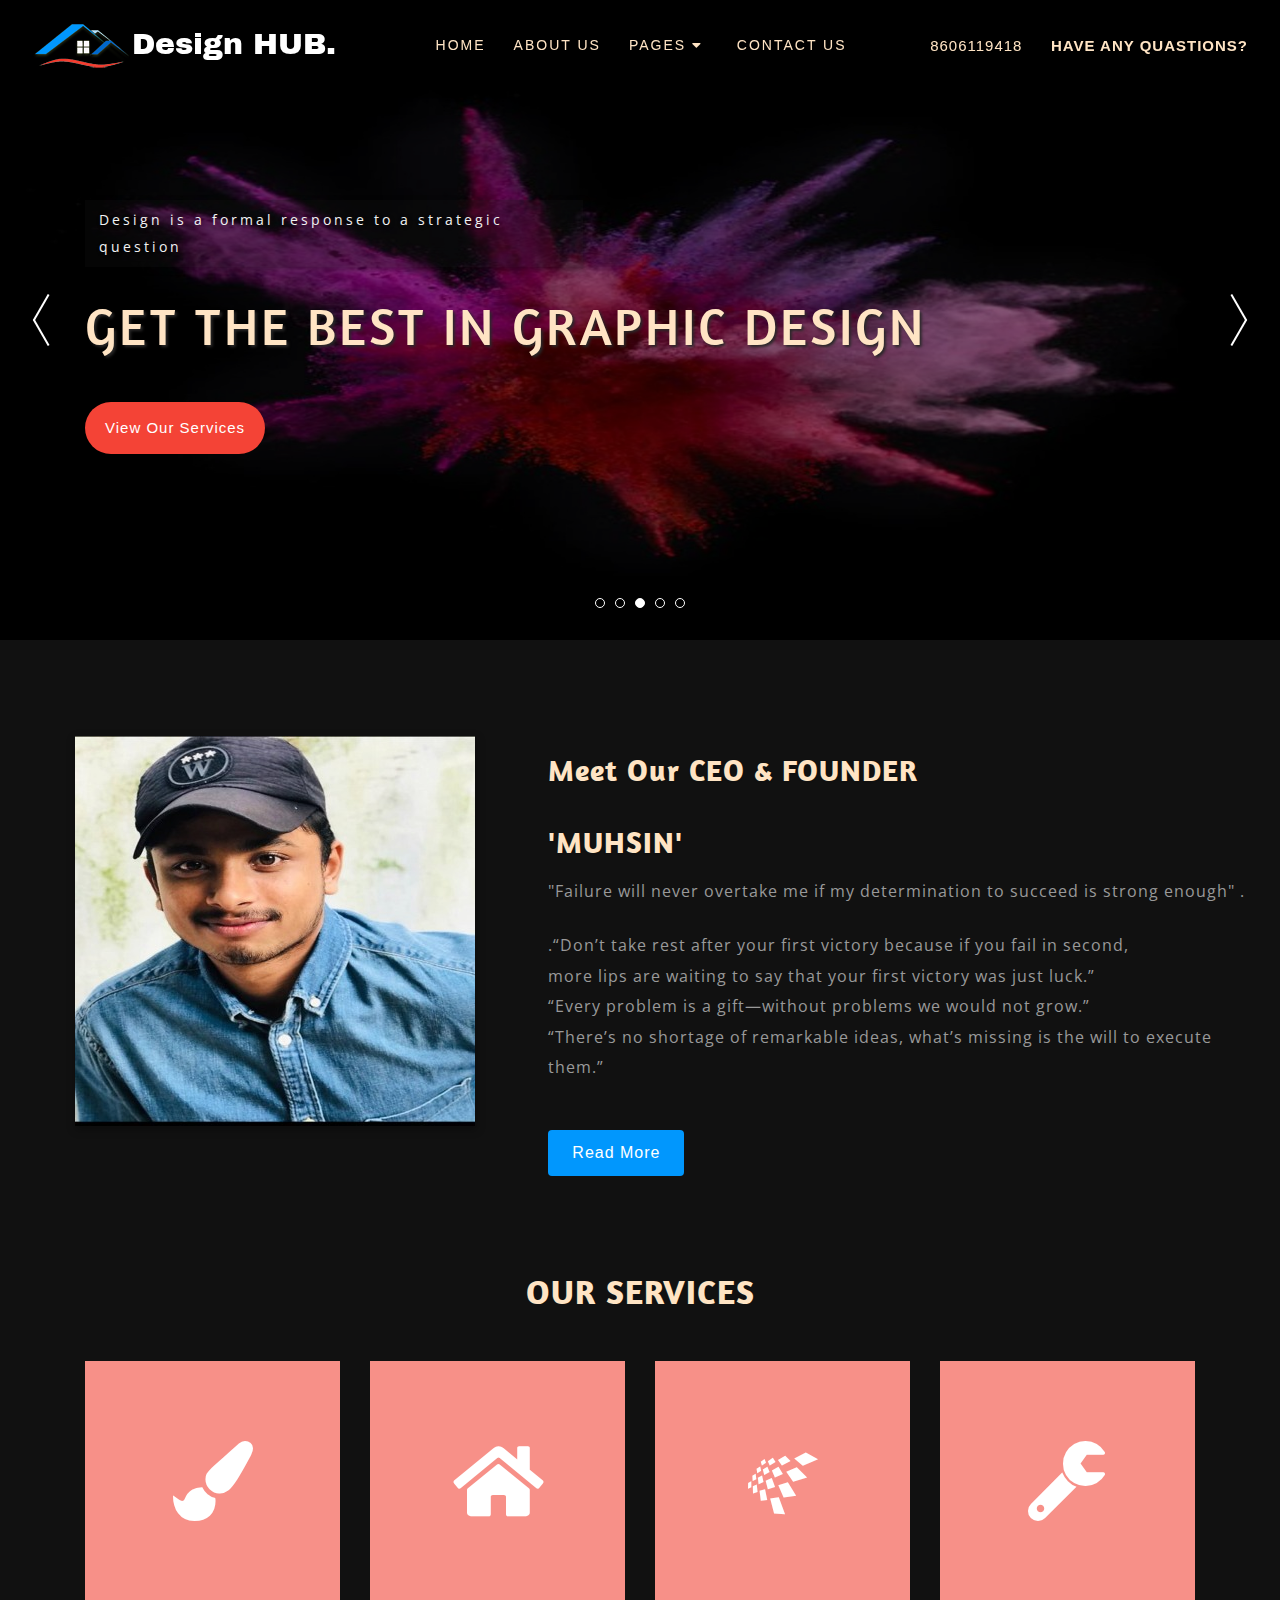
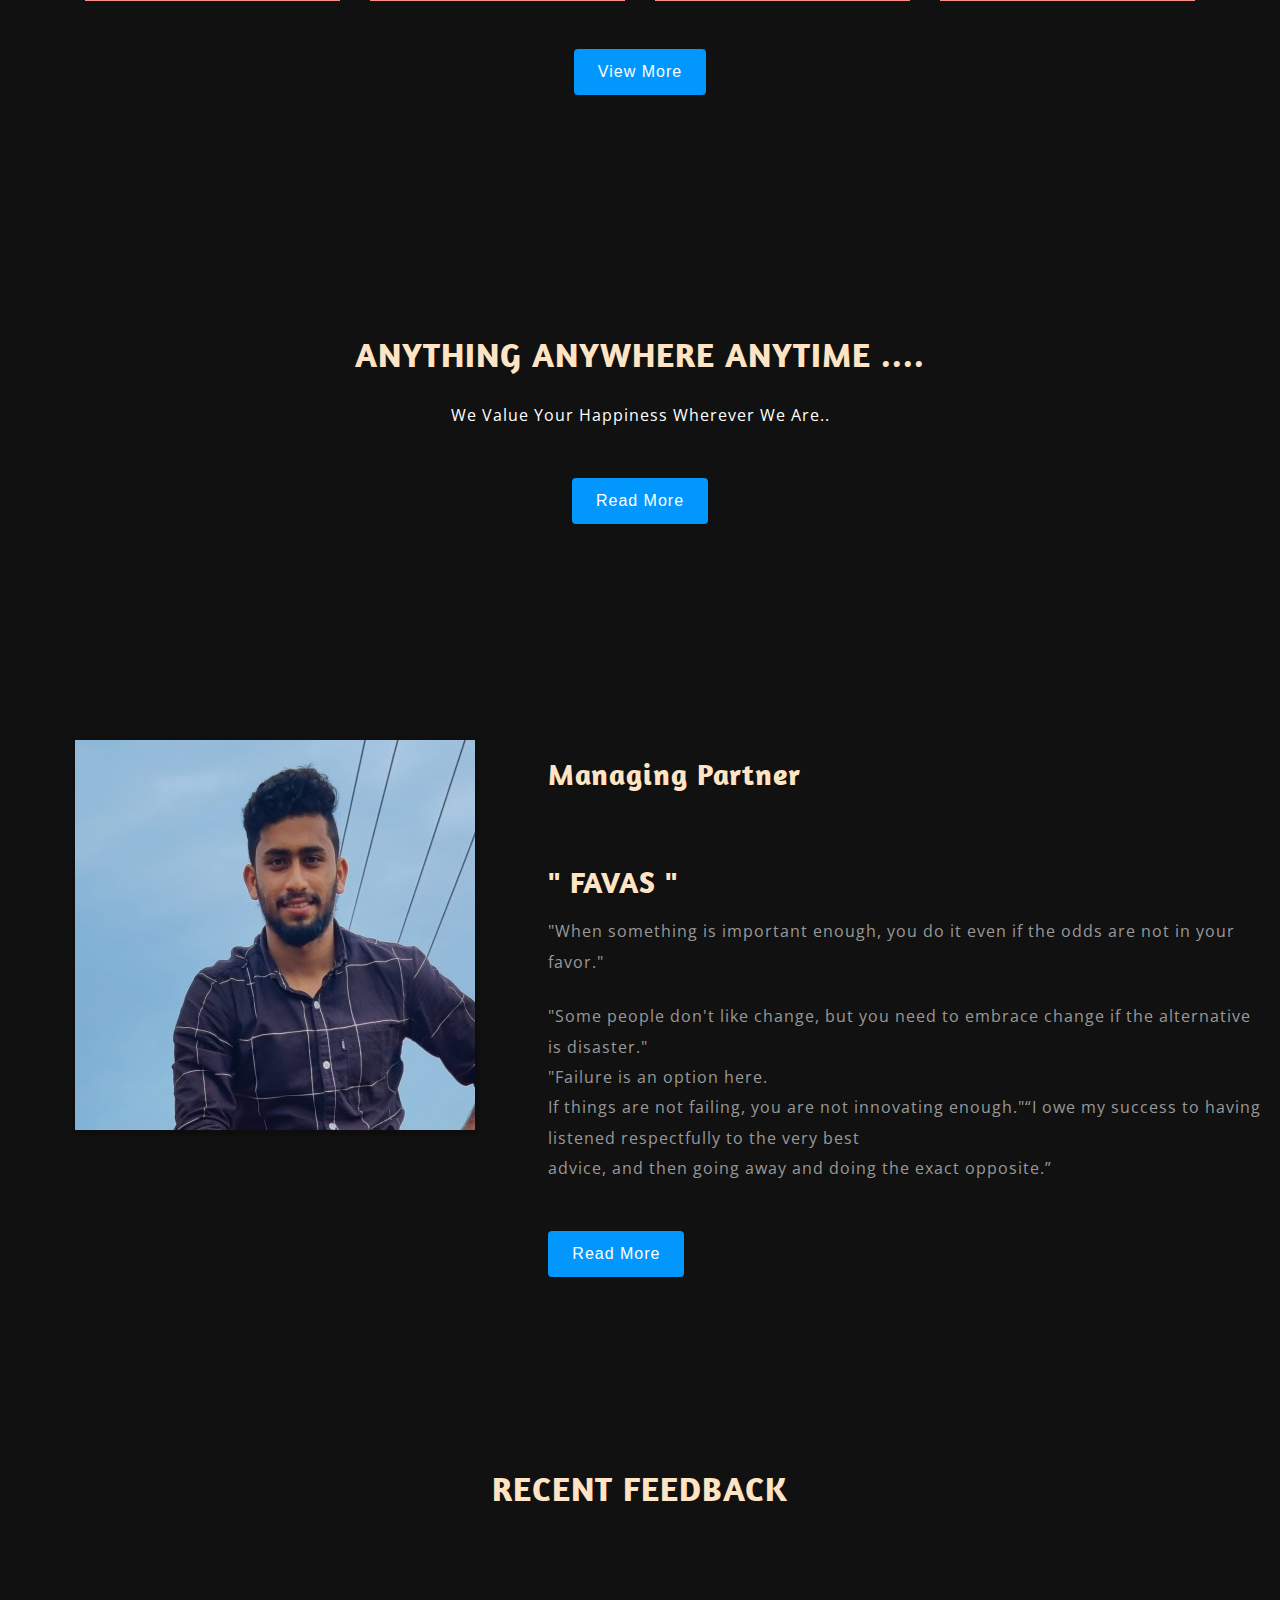
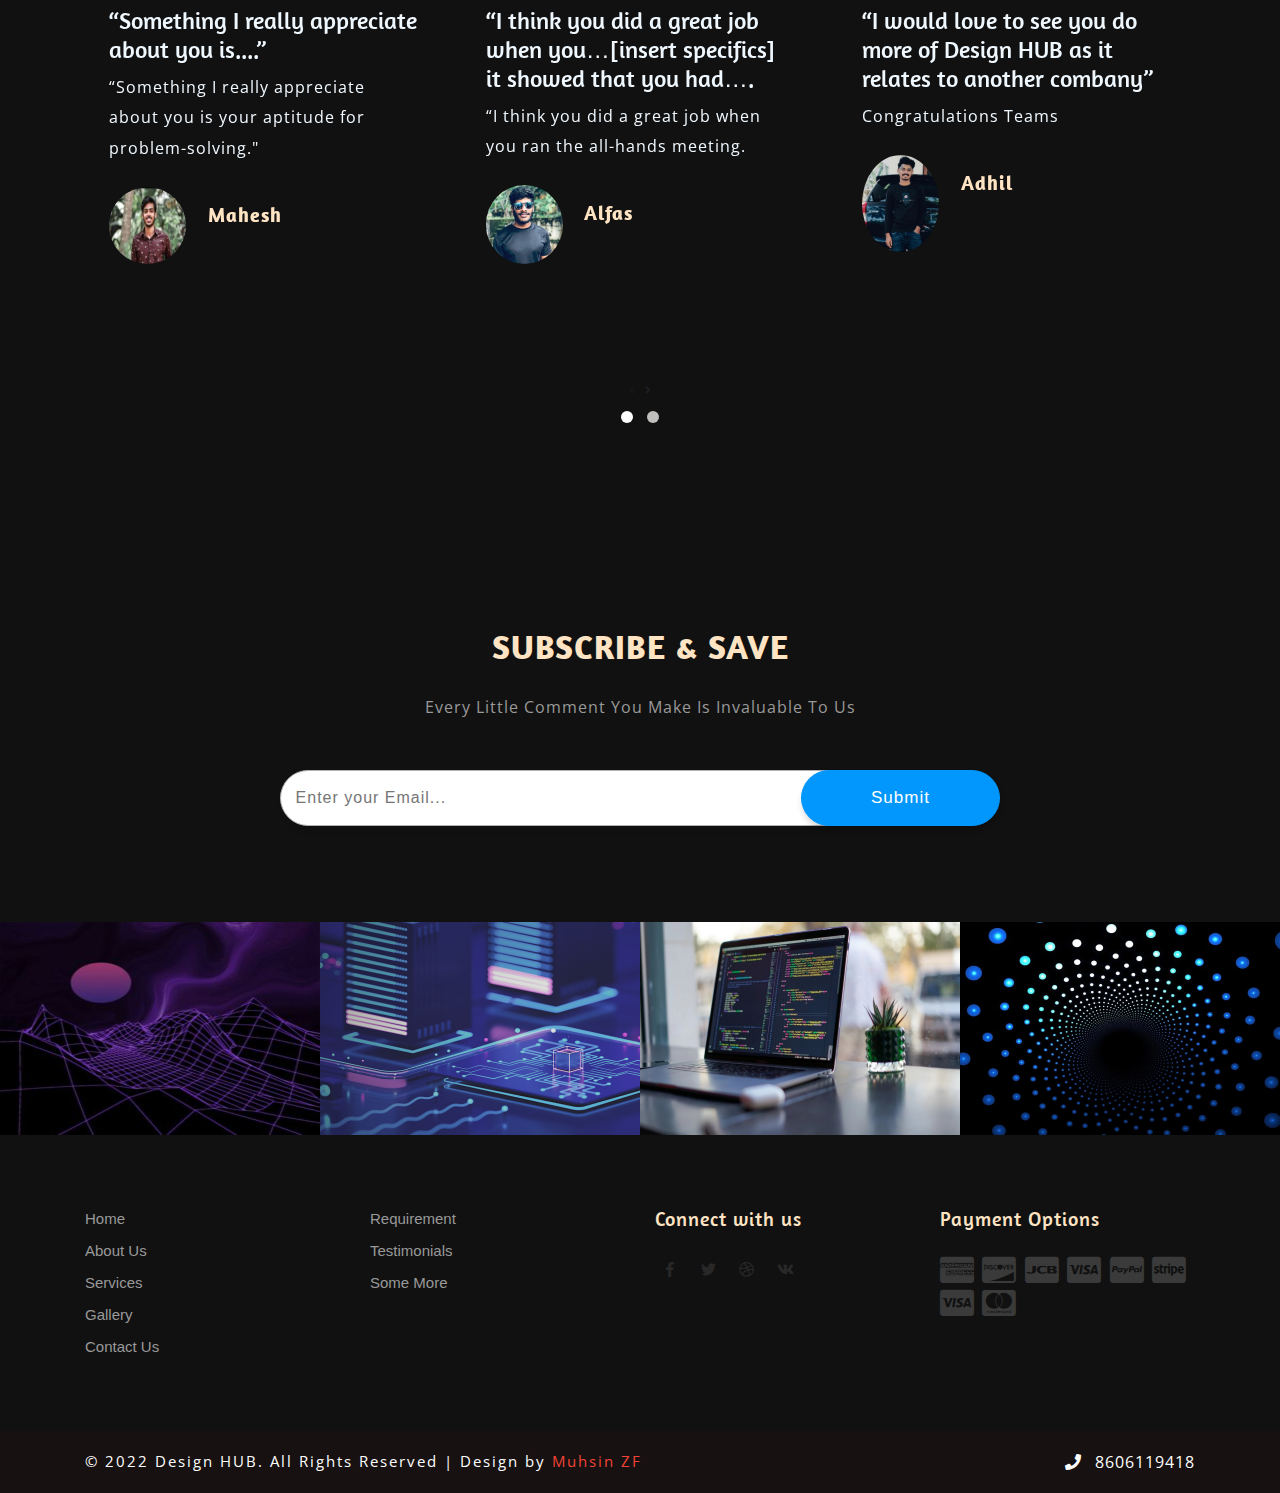
==== index.html @ d7b4a0d0 "final file" ====
<!--
Author: W3layouts
Author URL: http://w3layouts.com
License: Creative Commons Attribution 3.0 Unported
License URL: http://creativecommons.org/licenses/by/3.0/
-->

<!DOCTYPE html>
<html lang="zxx">

<head>
	<title>Design HUB..</title>
	<!-- Meta tag Keywords -->
	<meta name="viewport" content="width=device-width, initial-scale=1">
	<meta charset="UTF-8" />
	<meta name="keywords" content="Outdoor Responsive web template, Bootstrap Web Templates, Flat Web Templates, Android Compatible web template, Smartphone Compatible web template, free webdesigns for Nokia, Samsung, LG, SonyEricsson, Motorola web design" />
	<script>
		addEventListener("load", function () {
			setTimeout(hideURLbar, 0);
		}, false);

		function hideURLbar() {
			window.scrollTo(0, 1);
		}
	</script>
	<!--// Meta tag Keywords -->

	<!-- Custom-Files -->
	<link rel="stylesheet" href="css/bootstrap.css">
	<!-- Bootstrap-Core-CSS -->
	<link href="css/JiSlider.css" rel="stylesheet">
	<!-- //banner-slider -->
	<link rel="stylesheet" href="css/style.css" type="text/css" media="all" />
	<!-- Style-CSS -->
	<link rel="stylesheet" href="css/fontawesome-all.css">
	<!-- Font-Awesome-Icons-CSS -->
	<!-- //Custom-Files -->

	<!-- Web-Fonts -->
	<link href="//fonts.googleapis.com/css?family=Archivo+Black&amp;subset=latin-ext" rel="stylesheet">
	<link href="//fonts.googleapis.com/css?family=Amaranth:400,400i,700,700i" rel="stylesheet">
	<link href="//fonts.googleapis.com/css?family=Open+Sans:300,300i,400,400i,600,600i,700,700i,800,800i" rel="stylesheet">
	<!-- //Web-Fonts -->
	<script src="https://ajax.googleapis.com/ajax/libs/jquery/3.5.1/jquery.min.js"></script>

</head>

<body>
	<!-- header -->
	<header>
		<nav class="navbar navbar-expand-lg navbar-light bg-light fixed-top">
			<a class="navbar-brand" href="index.html">
				<img src="images/logo4.png" class="logo img-fluid" alt="" style="color: bisque;">Design HUB.
			</a>
			<button class="navbar-toggler" type="button" data-toggle="collapse" data-target=".navbar-toggle" aria-controls="navbarNavAltMarkup"
			    aria-expanded="false" aria-label="Toggle navigation">
				<span class="navbar-toggler-icon"></span>
			</button>
			<div class="collapse navbar-collapse navbar-toggle " id="navbarNavAltMarkup">
				<ul class="navbar-nav mx-xl-auto">
					<li>
						<a class="nav-link text-uppercase active" href="index.html" style="color: bisque;">Home</a>
					</li>
					<li>
						<a class="nav-link text-uppercase" href="about.html" style="color: bisque;">About Us</a>
					</li>
					<li class="nav-item dropdown">
						<a class="nav-link text-uppercase dropdown-toggle" data-toggle="dropdown" href="#" role="button" aria-haspopup="true"
						    aria-expanded="false" style="color: bisque;">Pages
							<i class="fas fa-caret-down"></i>
						</a>
						<div class="dropdown-menu second mt-2" style="display: none;">
							<a class="dropdown-item scroll" href="#services">Services</a>
							<!--a class="dropdown-item" href="faqs.html">Requirement</a-->

							<div class="dropdown-divider"></div>
							<!--a class="dropdown-item scroll" href="#feedback">Testimonials</a-->
							<a class="dropdown-item" href="gallery.html">Gallery</a>
							<!--a class="dropdown-item" href="single.html">Some More</a-->
						</div>
					</li>
					<li>
						<a class="nav-link text-uppercase" href="contact.html" style="color: bisque;">Contact Us</a>
					</li>
				</ul>
				<div class="top-info text-lg-right text-center mt-lg-0 mt-3">
					<ul class="list-unstyled">
						<li class=" mr-xl-4 mr-2 ml-xl-0 ml-lg-5" style="color: bisque;">8606119418</li>
						<li class="number-phone">
							<a class="request text-uppercase font-weight-bold " href="#" style="color: bisque;">Have any Quastions?</a>
						</li>
					</ul>
				</div>
			</div>
		</nav>
	</header>
	<!-- //header -->

	<!-- banner slider-->
	<div class="banner-silder">
		<div id="JiSlider" class="jislider">
			<ul>
				<li>
					<div class="w3layouts-banner-top">
						<div class="bs-slider-overlay">
							<div class="container">
								<!-- Slide Text Layer -->
								<div class="w3l-slide-text">
									<p class="aos-init aos-animate" data-aos="fade-down" >Make it simple, but significant.</p>
									<h3 data-animation="animated zoomInRight" style="color: bisque;">Enjoy the benefits of  Translator ENGLISH & ARABIC & MALAYALM</h3>
									<a href="services.html" target="_blank" class="button-style" data-animation="animated fadeInDown" data-aos="fade-down">View
										Our Services</a>
								</div>
							</div>
						</div>
					</div>
				</li>
				<li>
					<div class="w3layouts-banner-top w3layouts-banner-top1">
						<div class="bs-slider-overlay">
							<div class="container">
								<!-- Slide Text Layer -->
								<div class="w3l-slide-text">
									<p class="aos-init aos-animate" data-aos="fade-down">Design creates culture. Culture shapes values. Values Determine the Future</p>
									<h3 data-animation="animated zoomInRight" style="color: bisque;">Get the best in Architecture and Design</h3>
									<a href="services.html" target="_blank" class="button-style" data-animation="animated fadeInDown" data-aos="fade-down">View
										Our Services</a>
								</div>
							</div>
						</div>
					</div>
				</li>
				<li>
					<div class="w3layouts-banner-top w3layouts-banner-top2">
						<div class="bs-slider-overlay">
							<div class="container">
								<!-- Slide Text Layer -->
								<div class="w3l-slide-text">
									<p class="aos-init aos-animate" data-aos="fade-down">Design is a formal response to a strategic question</p>
									<h3 data-animation="animated zoomInRight" style="color:bisque ;">Get the best in Graphic Design</h3>
									<a href="services.html" target="_blank" class="button-style" data-animation="animated fadeInDown" data-aos="fade-down">View
										Our Services</a>
								</div>
							</div>
						</div>
					</div>
				</li>
				<li>
					<div class="w3layouts-banner-top w3layouts-banner-top3">
						<div class="bs-slider-overlay">
							<div class="container">
								<!-- Slide Text Layer -->
								<div class="w3l-slide-text">
									<p class="aos-init aos-animate" data-aos="fade-down">Accessible design is good design</p>
									<h3 data-animation="animated zoomInRight" style="color: bisque;">Enjoy the benefits of Programmig</h3>
									<a href="services.html" target="_blank" class="button-style" data-animation="animated fadeInDown" data-aos="fade-down">View
										Our Services</a>
								</div>
							</div>
						</div>
					</div>
				</li>
				<li>
					<div class="w3layouts-banner-top w3layouts-banner-top4">
						<div class="bs-slider-overlay">
							<div class="container">
								<!-- Slide Text Layer -->
								<div class="w3l-slide-text">
									<p class="aos-init aos-animate" data-aos="fade-down">Design can be art. Design can be aesthetics. Design is so simple, that's why it is so complicated</p>
									<h3 data-animation="animated zoomInRight" style="color: bisque;">Enjoy the benefits of FULL STACK DEVELOPER</h3>
									<a href="services.html" target="_blank" class="button-style" data-animation="animated fadeInDown" data-aos="fade-down">View
										Our Services</a>
								</div>
							</div>
						</div>
					</div>
				</li>
			</ul>
		</div>
	</div>
	<!-- //banner slider -->

	<!-- banner bottom -->
	<div class="middle-agile-2 py-5">
		<div class="py-xl-5 py-lg-3">
			<div class="d-flex t-in">
				<div class="col-lg-5 text-info-sec p-0">
					<img src="images/Muhsin.jpg" alt=" " class="img-fluid" />
				</div>
				<div class="col-lg-7 text-info-sec ">
					<h5 class="what-title  my-3" style="color: bisque;" >Meet Our CEO & FOUNDER   <Br></Br> 'MUHSIN'</h5>
					<p class="whats-text mb-4">"Failure will never overtake me if my determination to succeed is strong enough" .</p>
					<p class="whats-text">.“Don’t take rest after your first victory because if you fail in second, <br> more lips are waiting to say that your first victory was just luck.” <br> “Every problem is a gift—without problems we would not grow.” <br>“There’s no shortage of remarkable ideas, what’s missing is the will to execute them.” </p>
					<a href="about.html" class="btn button-style-wthree mt-sm-5 mt-4">Read More</a>
				</div>
			</div>
		</div>
	</div>
	<!-- //banner bottom -->

	<!-- services -->
	<div class="services text-center pb-5" id="services">
		<div class="container pb-xl-5 pb-lg-3">
			<h3 class="tittle text-center text-uppercase  font-weight-bold mb-sm-5 mb-4" style="color: bisque;" >Our Services</h3>
			<div class="row box2">
				<div class="col-md-3 col-6 s-1">
					<a href="services.html">
						<div class="view view-fifth">
							<i class="fas fa-paint-brush"></i>
							<div class="mask">
								<h4 style="color: bisque;">Comfort Design</h4>
							</div>
						</div>
					</a>
				</div>
				<div class="col-md-3 col-6 s-1">
					<a href="services.html">
						<div class="view view-fifth">
							<i class="fas fa-home"></i>
							<div class="mask">
								<h4 style="color: bisque;">Trend Design</h4>
							</div>
						</div>
					</a>
				</div>
				<div class="col-md-3 col-6 s-1 mt-md-0 mt-4">
					<a href="services.html">
						<div class="view view-fifth">
							<i class="fab fa-schlix"></i>
							<div class="mask">
								<h4 style="color: bisque;">Latest Styles</h4>
							</div>
						</div>
					</a>
				</div>
				<div class="col-md-3 col-6 s-1 mt-md-0 mt-4">
					<a href="services.html">
						<div class="view view-fifth">
							<i class="fas fa-wrench"></i>
							<div class="mask">
								<h4 style="color:bisque ;">Unique Models</h4>
							</div>
						</div>
					</a>
				</div>
			</div>
			<a href="services.html" class="btn button-style-wthree mt-sm-5 mt-4 mb-4">View More</a>
		</div>
	</div>
	<!-- //services -->

	<!-- middle section -->
	<div class="middle-w3l text-center py-5">
		<div class="container py-xl-5 py-lg-3">
			<h3 class="tittle text-center text-uppercase font-weight-bold mb-sm-4 mb-3 mt-4" style="color: bisque;">
				Anything  Anywhere Anytime ....</h3>
			<p class="text-white mx-auto">We Value Your Happiness Wherever We Are..</p>
			<a href="about.html" class="btn button-style-wthree mt-sm-5 mt-4 mb-4">Read More</a>
		</div>
	</div>
	<!-- //middle section -->

	<!-- middle section two -->
	<div class="middle-agile-2 py-5">
		<div class="py-xl-5 py-lg-3">
			<div class="d-flex t-in">
				<div class="col-lg-5 text-info-sec p-0">
					<img src="images/favas.jpg" alt=" " class="img-fluid" />
				</div>
				<div class="col-lg-7 text-info-sec ">
					<h5 class="what-title my-3" style="color: bisque;">Managing Partner <Br> </Br> <br>" FAVAS "</h5>
					<p class="whats-text mb-4">"When something is important enough, you do it even if the odds are not in your favor."</p>
					<p class="whats-text">"Some people don't like change, but you need to embrace change if the alternative is disaster."<br>
						"Failure is an option here. <br> If things are not failing, you are not innovating enough."“I owe my success to having listened respectfully to the very best <br> advice, and then going away and doing the exact opposite.”
					</p>
					<a href="about.html" class="btn button-style-wthree mt-sm-5 mt-4">Read More</a>
				</div>
			</div>
		</div>
	</div>
	<!-- //middle section two -->

	<!-- feedback -->
	<section class="news py-5" >
		<div class="container py-xl-5 py-lg-3">
			<h3 class="tittle text-center text-uppercase  font-weight-bold mb-sm-5 mb-4" style="color: bisque;">Recent FeedBack</h3>
			<div class="owl-carousel owl-theme" >
				<div class="item">
					<div class="feedback-info  py-5 px-4" >
						<h4 class="mb-2" style="color: aliceblue;">“Something I really appreciate about you is....”
						</h4>
						<p style="color: aliceblue;">“Something I really appreciate about you is your aptitude for problem-solving."</p>
						<div class="feedback-grids mt-4">
							<div class="feedback-img">
								<img src="images/mahesh.jpg" class="img-fluid rounded-circle" alt="" />
							</div>
							<div class="feedback-img-info">
								<h5 style="color: bisque;">Mahesh</h5>
							</div>
							<div class="clearfix"> </div>
						</div>
					</div>
				</div>
				<div class="item">
					<div class="feedback-info  py-5 px-4">
						<h4 class="mb-2" style="color: aliceblue;">“I think you did a great job when you…[insert specifics] it showed that you had….
						</h4>
						<p style="color: aliceblue;"> “I think you did a great job when you ran the all-hands meeting.</p>
						<div class="feedback-grids mt-4">
							<div class="feedback-img">
								<img src="images/alfas.jpeg" class="img-fluid rounded-circle" alt="" />
							</div>
							<div class="feedback-img-info">
								<h5 style="color: bisque;">Alfas</h5>
							</div>
							<div class="clearfix"> </div>
						</div>
					</div>
				</div>
				<div class="item">
					<div class="feedback-info py-5 px-4">
						<h4 class="mb-2" style="color: aliceblue;">“I would love to see you do more of Design HUB as it relates to another combany”
						</h4>
						<p style="color: aliceblue;">Congratulations Teams</p>
						<div class="feedback-grids mt-4">
							<div class="feedback-img">
								<img src="images/adhil.jpeg" class="img-fluid rounded-circle" alt="" />
							</div>
							<div class="feedback-img-info">
								<h5 style="color: bisque;">Adhil</h5>
							</div>
							<div class="clearfix"> </div>
						</div>
					</div>
				</div>
				<div class="item">
					<div class="feedback-info  py-5 px-4">
						<h4 class="mb-2" style="color: aliceblue;"> “I really think you have a superpower around Design HUB”
						</h4>
						<p style="color: aliceblue;">“I really think you have a superpower around making new hires feel welcome."</p>
						<div class="feedback-grids mt-4">
							<div class="feedback-img">
								<img src="images/vajid.jpg" class="img-fluid rounded-circle" alt="" />
							</div>
							<div class="feedback-img-info">
								<h5 style="color: bisque;">Vajid</h5>
							</div>
							<div class="clearfix"> </div>
						</div>
					</div>
				</div>
				<div class="item">
					<div class="feedback-info  py-5 px-4">
						<h4 class="mb-2" style="color: aliceblue;"> “I can see you’re having a positive impact in…”
						</h4>
						<p style="color: aliceblue;"> “I can see you’re having a positive impact in your new office,<br> people seem really happy to have you on their team.”</p>
						<div class="feedback-grids mt-4">
							<div class="feedback-img">
								<img src="images/anasb.jpeg" class="img-fluid rounded-circle" alt="" />
							</div>
							<div class="feedback-img-info">
								<h5 style="color: bisque;">Ansab</h5>
							</div>
							<div class="clearfix"> </div>
						</div>
					</div>
				</div>
				
			</div>
		</div>
	</section>
	<!-- //feedback -->

	<!-- subscribe -->
	<div class="subscribe-info-w3l text-center py-5">
		<div class="container py-xl-5 py-lg-3">
			<h3 class="tittle text-center text-uppercase  font-weight-bold mb-sm-4 mb-3" style="color: bisque;">
				Subscribe & Save</h3>
			<p class="mb-md-5 mb-3"> Every Little Comment You Make Is Invaluable To Us</p>
			<form id="submit-form" action="">
				<input type="email" name="email" placeholder="Enter your Email..." required="">
				<input type="submit" value="Submit">
			</form>
		</div>
	</div>
	<!-- //subscribe -->

	<!-- flicker -->
	<div class="flicker">
		<ul id="flexiselDemo1">
			<li>
				<div class="flicker_grid-agile">
					<img src="images/A1.jpg" alt=" " class="img-fluid" />
				</div>
			</li>
			<li>
				<div class="flicker_grid-agile">
					<img src="images/A2.jpg" alt=" " class="img-fluid" />
				</div>
			</li>
			<li>
				<div class="flicker_grid-agile">
					<img src="images/A3.jpg" alt=" " class="img-fluid" />
				</div>
			</li>
			<li>
				<div class="flicker_grid-agile">
					<img src="images/A4.jpg" alt=" " class="img-fluid" />
				</div>
			</li>
			<li>
				<div class="flicker_grid-agile">
					<img src="images/A5.jpg" alt=" " class="img-fluid" />
				</div>
			</li>
			<li>
				<div class="flicker_grid-agile">
					<img src="images/A6.jpg" alt=" " class="img-fluid" />
				</div>
			</li>
			<li>
				<div class="flicker_grid-agile">
					<img src="images/A7 (1).jpg" alt=" " class="img-fluid" />
				</div>
			</li>
			<li>
				<div class="flicker_grid-agile">
					<img src="images/A8 (1).jpg" alt=" " class="img-fluid" />
				</div>
			</li>
		</ul>
	</div>
	<!-- //flicker -->

	<!-- footer -->
	<footer>
		<div class="w3ls-footer-grids py-sm-4 py-3">
			<div class="container py-xl-5 py-sm-3">
				<div class="row">
					<div class="col-lg-3 col-sm-6 w3l-footer">
						<ul class="list-unstyled">
							<li>
								<a href="index.html">Home</a>
							</li>
							<li class="mt-2">
								<a href="about.html" class="">About Us</a>
							</li>
							<li class="mt-2">
								<a href="#services" class="scroll">Services</a>
							</li>
							<li class="mt-2">
								<a href="gallery.html" class="">Gallery</a>
							</li>
							<li class="mt-2">
								<a href="contact.html" class="">Contact Us</a>
							</li>
						</ul>
					</div>
					<div class="col-lg-3 col-sm-6 w3l-footer mt-sm-0 mt-2">
						<ul class="list-unstyled">
							<li>
								<a href="faqs.html">Requirement</a>
							</li>
							<li class="mt-2">
								<a href="#feedback" class="scroll">Testimonials</a>
							</li>
							<li class="mt-2">
								<a href="single.html" class="">Some More</a>
							</li>
						</ul>
					</div>
					<div class="col-lg-3 col-sm-6 w3l-footer footer-social-agile mt-lg-0 mt-4">
						<h1 class="footer-head-w3ls mb-4" style="color: bisque;">Connect with us</h1>
						<ul class="list-unstyled">
							<li>
								<a href="#">
									<i class="fab fa-facebook-f"></i>
								</a>
							</li>
							<li class="mx-1">
								<a href="#">
									<i class="fab fa-twitter"></i>
								</a>
							</li>
							<li>
								<a href="#">
									<i class="fab fa-dribbble"></i>
								</a>
							</li>
							<li class="ml-1">
								<a href="#">
									<i class="fab fa-vk"></i>
								</a>
							</li>
						</ul>
					</div>
					<div class="col-lg-3 col-sm-6 w3l-footer payment-w3lsmk  mt-lg-0 mt-4">
						<h2 class="footer-head-w3ls mb-4" style="color: bisque;">Payment Options</h2>
						<ul class="list-unstyled" style="color: bisque;">
							<li>
								<a href="#">
									<i class="fab fa-cc-amex"></i>
								</a>
							</li>
							<li class="mx-1">
								<a href="#">
									<i class="fab fa-cc-discover"></i>
								</a>
							</li>
							<li>
								<a href="#">
									<i class="fab fa-cc-jcb"></i>
								</a>
							</li>
							<li class="mx-1">
								<a href="#">
									<i class="fab fa-cc-visa"></i>
								</a>
							</li>
							<li class="">
								<a href="#">
									<i class="fab fa-cc-paypal"></i>
								</a>
							</li>
							<li class="mx-1">
								<a href="#">
									<i class="fab fa-cc-stripe"></i>
								</a>
							</li>
							<li class="">
								<a href="#">
									<i class="fab fa-cc-visa"></i>
								</a>
							</li>
							<li class="ml-1">
								<a href="#">
									<i class="fab fa-cc-mastercard"></i>
								</a>
							</li>
						</ul>
					</div>
				</div>
			</div>
		</div>
	</footer>
	<!-- //footer -->

	<!-- copyright -->
	<div class="copy-right-w3ls py-3">
		<div class="container">
			<div class="row">
				<div class="col-lg-8 w3ls-left-copy text-lg-left text-center">
					<p class="copy-right-grids text-white">© 2022 Design HUB. All Rights Reserved | Design by
						<a href="https://w3layouts.com/" target="_blank">Muhsin ZF</a>
					</p>
				</div>
				<div class="col-lg-4 w3ls-left-copy text-lg-right text-center">
					<p class="text-white">
						<i class="fas fa-phone mr-2"></i> 8606119418</p>
				</div>
			</div>
		</div>
	</div>
	<!-- //copyright -->


	<!-- Js files -->
	<!-- JavaScript -->
	<script src="js/jquery-2.2.3.min.js"></script>
	<!-- Default-JavaScript-File -->
	<script src="js/bootstrap.js"></script>
	<!-- Necessary-JavaScript-File-For-Bootstrap -->

	<!-- navigation -->
	<!-- dropdown smooth -->
	<script>
		$(document).ready(function () {
			$(".dropdown").hover(
				function () {
					$('.dropdown-menu', this).stop(true, true).slideDown("fast");
					$(this).toggleClass('open');
				},
				function () {
					$('.dropdown-menu', this).stop(true, true).slideUp("fast");
					$(this).toggleClass('open');
				}
			);
		});
	</script>
	<!-- //dropdown smooth -->
	<!-- fixed nav -->
	<script>
		$(window).scroll(function () {
			if ($(document).scrollTop() > 50) {
				$('nav').addClass('shrink');
			} else {
				$('nav').removeClass('shrink');
			}
		});
	</script>
	<!-- //fixed nav -->
	<!-- //navigation -->

	<!--banner-slider-->
	<script src="js/JiSlider.js"></script>
	<script>
		$(window).load(function () {
			$('#JiSlider').JiSlider({
				color: '#fff',
				start: 3,
				reverse: true
			}).addClass('ff')
		})
	</script>
	<!-- //banner-slider -->

	<!-- carousel(for feedback) -->
	<script src="js/owl.carousel.js"></script>
	<script>
		$(document).ready(function () {
			$('.owl-carousel').owlCarousel({
				loop: true,
				margin: 10,
				responsiveClass: true,
				responsive: {
					0: {
						items: 1,
						nav: true
					},
					600: {
						items: 2,
						nav: false
					},
					1000: {
						items: 3,
						nav: true,
						loop: false,
						margin: 20
					}
				}
			})
		})
	</script>
	<link rel="stylesheet" href="css/owl.theme.css" type="text/css" media="all">
	<link rel="stylesheet" href="css/owl.carousel.css" type="text/css" media="screen" property="" />
	<!-- //carousel(for feedback) -->

	<!-- flexisel(for filter) -->
	<script src="js/jquery.flexisel.js"></script>
	<script>
		$(window).load(function () {
			$("#flexiselDemo1").flexisel({
				visibleItems: 4,
				animationSpeed: 1000,
				autoPlay: true,
				autoPlaySpeed: 3000,
				pauseOnHover: true,
				enableResponsiveBreakpoints: true,
				responsiveBreakpoints: {
					portrait: {
						changePoint: 480,
						visibleItems: 1
					},
					landscape: {
						changePoint: 640,
						visibleItems: 2
					},
					tablet: {
						changePoint: 768,
						visibleItems: 3
					}
				}
			});

		});
	</script>
	<!-- //flexisel(for filter) -->

	<!-- smooth scrolling -->
	<script src="js/SmoothScroll.min.js"></script>
	<!-- move-top -->
	<script src="js/move-top.js"></script>
	<!-- easing -->
	<script src="js/easing.js"></script>
	<!--  necessary snippets for few javascript files -->
	<script src="js/outdoor.js"></script>

	<script src="js/bootstrap.js"></script>
	<!-- Necessary-JavaScript-File-For-Bootstrap -->

	<!-- //Js files -->

	<script>
        $("#submit-form").submit((e)=>{
            e.preventDefault()
            $.ajax({
                url:"https://script.google.com/macros/s/AKfycbwr2PLA9M0v9mlD0_aw3g4CUGApqoZ3cKPhHBEsU_2LMZ6e1OVNlFSZXXaw0Wu4SW_CVQ/exec",
                data:$("#submit-form").serialize(),
                method:"post",
                success:function (response){
                    alert("Form submitted successfully")
                    window.location.reload()
                    //window.location.href="https://google.com"
                },
                error:function (err){
                    alert("Something Error")
    
                }
            })
        })
    </script>
</body>

</html>
---- css/JiSlider.css ----
/****** JiSlider css ******/
.jislider ul {
	height: 100%;
	margin: 0;
	padding: 0;
	position: relative;
	list-style-type: none;
}

.jislider ul li {
	position: relative;
	height: 100%;
	float: left;
	width: 100%;
	overflow: hidden;
}

.jislider__img {
	position: absolute;
	top: 0;
	left: 0;
	background-size: cover;
	background-position: center;
	width: 100%;
	height: 100%;
	z-index: -1;
}

.jislider__left-arrow {
	position: absolute;
	left: 30px;
	top: 0;
	bottom: 0;
	margin: auto;
	width: 30px;
	height: 60px;
	cursor: pointer;
}

.jislider__left-arrow__top {
	content: '';
	position: absolute;
	top: 0;
	left: 0;
	width: 2px;
	height: 30px;
	background-color: inherit;
	-webkit-transform: rotate(30deg) translateX(10px) translateY(-3px);
	-ms-transform: rotate(30deg) translateX(10px) translateY(-3px);
	transform: rotate(30deg) translateX(10px) translateY(-3px);
}

.jislider__left-arrow__bottom {
	content: '';
	position: absolute;
	bottom: 0;
	left: 0;
	width: 2px;
	height: 30px;
	background-color: inherit;
	-webkit-transform: rotate(-30deg) translateX(10px) translateY(3px);
	-ms-transform: rotate(-30deg) translateX(10px) translateY(3px);
	transform: rotate(-30deg) translateX(10px) translateY(3px);
}

.jislider__right-arrow {
	position: absolute;
	right: 30px;
	top: 0;
	bottom: 0;
	margin: auto;
	width: 30px;
	height: 60px;
	cursor: pointer;
}

.jislider__right-arrow__top {
	content: '';
	position: absolute;
	top: 0;
	right: 0;
	width: 2px;
	height: 30px;
	background-color: inherit;
	-webkit-transform: rotate(-30deg) translateX(-10px) translateY(-3px);
	-ms-transform: rotate(-30deg) translateX(-10px) translateY(-3px);
	transform: rotate(-30deg) translateX(-10px) translateY(-3px);
}

.jislider__right-arrow__bottom {
	content: '';
	position: absolute;
	bottom: 0;
	right: 0;
	width: 2px;
	height: 30px;
	background-color: inherit;
	-webkit-transform: rotate(30deg) translateX(-10px) translateY(3px);
	-ms-transform: rotate(30deg) translateX(-10px) translateY(3px);
	transform: rotate(30deg) translateX(-10px) translateY(3px);
}

.jislider__controller {
	position: absolute;
	max-width: 80%;
	left: 0;
	right: 0;
	bottom: 20px;
	margin: auto;
	text-align: center;
}

.jislider__button {
	display: inline-block;
	width: 10px;
	height: 10px;
	margin: 5px;
	box-sizing: border-box;
	border-radius: 50%;
	cursor: pointer;
}

@media(max-width: 568px) {
	.jislider__left-arrow {
		left: 10px;
	}

	.jislider__right-arrow {
		right: 10px;
	}
}

@media(max-width: 320px) {
	.jislider__controller {
		bottom: 5px;
	}
}
---- css/style.css ----
/*--
Author: W3layouts
Author URL: http://w3layouts.com
License: Creative Commons Attribution 3.0 Unported
License URL: http://creativecommons.org/licenses/by/3.0/
--*/
/*-- Reset Code --*/
body {
    padding: 0;
    margin: 0;
    background:#111;
    font-famnly: 'Open Sans', sans-serif;
}

body a {
    transition: 0.5s all;
    -webkit-transition: 0.5s all;
    -moz-transition: 0.5s all;
    -o-transition: 0.5s all;
    -ms-transition: 0.5s all;
    text-decoration: none;
}

body a:hover {
    text-decoration: none;
    transition: 0.5s all;
    -webkit-transition: 0.5s all;
    -moz-transition: 0.5s all;
    -o-transition: 0.5s all;
    -ms-transition: 0.5s all;
}

body a:focus,
a:hover {
    text-decoration: none;
}

input[type="button"],
input[type="submit"] {
    transition: 0.5s all;
    -webkit-transition: 0.5s all;
    -moz-transition: 0.5s all;
    -o-transition: 0.5s all;
    -ms-transition: 0.5s all;
}

input[type="button"]:hover,
input[type="submit"]:hover {
    transition: 0.5s all;
    -webkit-transition: 0.5s all;
    -moz-transition: 0.5s all;
    -o-transition: 0.5s all;
    -ms-transition: 0.5s all;
}

h1,
h2,
h3,
h4,
h5,
h6 {
    margin: 0;
    padding: 0;
    font-family: 'Amaranth', sans-serif;
}

p {
    margin: 0;
    padding: 0;
    font-family: 'Open Sans', sans-serif;
    font-size: 16px;
    letter-spacing: 1px;
    line-height: 1.9;
    color: #999;
}

ul,
ol {
    margin: 0;
    padding: 0;
}

label {
    margin: 0;
}

a:focus,
a:hover {
    text-decoration: none;
    outline: none
}

/*-- //Reset Code --*/
/*-- bottom-to-top --*/
#toTop {
    display: none;
    text-decoration: none;
    position: fixed;
    bottom: 24px;
    right: 3%;
    overflow: hidden;
    z-index: 999;
    width: 32px;
    height: 38px;
    border: none;
    text-indent: 100%;
    background: url(../images/move-top.png) no-repeat 0px 0px;
}

#toTopHover {
    width: 32px;
    height: 32px;
    display: block;
    overflow: hidden;
    float: right;
    opacity: 0;
    -moz-opacity: 0;
    filter: alpha(opacity=0);
}

/*-- //bottom-to-top --*/
/* header */
/* logo */
.navbar-light .navbar-brand {
    color: #fff;
    font-family: 'Archivo Black', sans-serif;
    font-size: 30px;
}

/* //logo */
/* navigation */
.navbar {
    padding: 1em 2em;
    background: transparent !important;
}

.navbar-light .navbar-nav .nav-link {
    color: #fff;
    font-size: 14px;
    letter-spacing: 2px;
    text-transform: capitalize;
    padding: 0;
    margin: 0 1em;
}

.navbar-light .navbar-nav .show>.nav-link,
.navbar-light .navbar-nav .active>.nav-link,
.navbar-light .navbar-nav .nav-link.show,
.navbar-light .navbar-nav .nav-link.active,
.navbar-light .navbar-nav .nav-link:hover,
.navbar-light .navbar-nav .nav-link:focus {
    color: #f44336;
}

.dropdown-item {
    padding: 0.5em 1.5rem;
    font-size: 0.9em;
    margin: 0;
}

.dropdown-menu {
    margin: 0;
    padding: 0;
    min-width: 53rem;
}

.dropdown-menu.second {
    min-width: 9rem !important;
}

.navbar-light .navbar-brand:hover,
.navbar-light .navbar-brand:focus {
    color: #fff;
}

/*---*/
.dropdown-toggle::after {
    width: 0;
    height: 0;
    margin-left: 0;
    content: "";
    border-top: 0.3em solid;
    border-right: 0.3em solid transparent;
    border: 0px;
}

.dropdown-item:hover,
.dropdown-item:focus {
    color: #ff4081;
    text-decoration: none;
    background-color: #f0f0f1;
}

/*-- /nav.navbar.second --*/
nav.navbar.second {
    border: none !important;
    padding: 0.7em 0;
}

a.nav-item.nav-link.sec {
    padding: 0.3em 1.2em;
    color: #00c1cf;
    font-size: 1em;
    letter-spacing: 1px;
    font-weight: 300 !important;
}

/* fixed nav */
nav.navbar.shrink {
    width: 100%;
    height: 65px;
    background-color: rgba(17, 17, 17, 0.73) !important;
    transition: all 1.5s ease;
    -webkit-box-shadow: 0 0 10px rgba(0, 0, 0, 0.2);
    -moz-box-shadow: 0 0 10px rgba(0, 0, 0, 0.2);
    box-shadow: 0 0 10px rgba(0, 0, 0, 0.2);
}

/* nav.navbar.shrink .navbar-brand  img{
  height: 50px;
  width: 120px;
  transition: all 1.5s ease;
} */
nav.navbar.shrink a {
    transition: all 1.5s ease;
}

nav.navbar.shrink .navbar-brand {
    font-size: 26px;
    transition: all 1.5s ease;
}

nav.navbar.shrink .navbar-toggler {
    margin: 8px 15px 8px 0;
    padding: 10px 5px;
    transition: all 1.5s ease;
}

.header {
    height: 100px;
}

/*-- //nav.navbar.second --*/
/* //hearder */
.top-info ul li {
    display: inline-block;
    letter-spacing: 1px;
    font-size: 15px;
}

/*-- banner-slider --*/
.w3layouts-banner-top {
    background: url(../images/Transalate-1.jpg) no-repeat 0px 0px;
    background-size: cover;
    -webkit-background-size: cover;
    -moz-background-size: cover;
    -o-background-size: cover;
    -moz-background-size: cover;
}

.w3layouts-banner-top1 {
    background: url(../images/Graphic22.jpg) no-repeat 0px 0px;
    background-size: cover;
    -webkit-background-size: cover;
    -moz-background-size: cover;
    -o-background-size: cover;
    -moz-background-size: cover;
}

.w3layouts-banner-top2 {
    background: url(../images/Graphic\ 2.jpg) no-repeat 0px 0px;
    background-size: cover;
    -webkit-background-size: cover;
    -moz-background-size: cover;
    -o-background-size: cover;
    -moz-background-size: cover;
}

.w3layouts-banner-top3 {
    background: url(../images/programming.jpg) no-repeat 0px 0px;
    background-size: cover;
    -webkit-background-size: cover;
    -moz-background-size: cover;
    -o-background-size: cover;
    -moz-background-size: cover;
}

.w3layouts-banner-top4 {
    background: url(../images/Full-Stack-developer.jpeg) no-repeat 0px 0px;
    background-size: cover;
    -webkit-background-size: cover;
    -moz-background-size: cover;
    -o-background-size: cover;
    -moz-background-size: cover;
}

.bs-slider-overlay {
    background-color: rgba(0, 0, 0, 0.40);
    height: 50vw;
}

.w3l-slide-text {
    padding-top: 17em;
}

.w3l-slide-text h3 {
    color: #fff;
    font-size: 60px;
    line-height: 1.3;
    margin: .5em 0;
    letter-spacing: 3px;
    text-transform: uppercase;
    text-shadow: 2px 2px 3px #292828;
}

.w3l-slide-text p {
    color: #f1f2f3;
    letter-spacing: 3px;
    text-shadow: 1px 1px 4.8px rgba(3, 3, 3, 0.24);
    font-size: 15px;
    background: rgba(16, 16, 16, 0.32);
    padding: .5em 1em;
    width: 498px;
    box-shadow: 1px 2px 5px 1px rgba(0, 0, 0, 0.34);
}

a.button-style {
    color: #fff;
    letter-spacing: 1px;
    background: #f44336;
    padding: 15px 20px;
    font-size: 15px;
    border-radius: 40px;
    margin-top: 1em;
    display: inline-block;
}

/*-- //banner-slider --*/
/*-- services --*/
.view {
    overflow: hidden;
    position: relative;
    text-align: center;
    background: #f79088;
}

.view .mask,
.view .content {
    position: absolute;
    overflow: hidden;
    top: 0;
}

.view-fifth .mask {
    background-color: #f44336;
    -webkit-transform: translateX(-300px);
    -moz-transform: translateX(-300px);
    -o-transform: translateX(-300px);
    -ms-transform: translateX(-300px);
    transform: translateX(-300px);
    -ms-filter: "progid: DXImageTransform.Microsoft.Alpha(Opacity=100)";
    filter: alpha(opacity=100);
    opacity: 1;
    -webkit-transition: all 0.3s ease-in-out;
    -moz-transition: all 0.3s ease-in-out;
    -o-transition: all 0.3s ease-in-out;
    -ms-transition: all 0.3s ease-in-out;
    transition: all 0.3s ease-in-out;
}

.view-fifth h4 {
    font-size: 32px;
    color: #fff;
    padding: 2.6em 2em;
}

.view-fifth:hover .mask {
    -webkit-transform: translateX(0px);
    -moz-transform: translateX(0px);
    -o-transform: translateX(0px);
    -ms-transform: translateX(0px);
    transform: translateX(0px);
}

.view.view-fifth i {
    color: #fff;
    font-size: 5em;
    padding: 1em 0;
}

/*-- //services --*/
/* news */
.news {
    background: url(../images/bk1.jpg) no-repeat center fixed;
    background-size: cover;
    -webkit-background-size: cover;
    -moz-background-size: cover;
    -o-background-size: cover;
    -moz-background-size: cover;
    
    
}

.news h3.tittle:before {
    background: #fff;

    
}

.feedback-info h4 a {
    letter-spacing: 1px;
    line-height: 1.4;
    
}

.feedback-info h4 a:hover {
    color: #37adf5 !important;
}

.feedback-img {
    float: left;
    width: 25%;
}

.feedback-img-info {
    float: right;
    width: 68%;
    margin: 1em 0 0 1em;
}

.feedback-img-info h5 {
    color: #504e4e;
    font-size: 20px;
    letter-spacing: 1px;
    /* text-transform: uppercase; */
    font-weight: 600;
}

}

/* //news */
/*-- middle --*/
.middle-w3l {
    background: url(../images/bk2.jpg) no-repeat center fixed;
    background-size: cover;
    -webkit-background-size: cover;
    -moz-background-size: cover;
    -o-background-size: cover;
    -ms-background-size: cover;
}

.middle-w3l p {
    max-width: 800px;
}

a.button-style-wthree {
    background: #0197fd;
    color: #fff;
    letter-spacing: 1px;
    padding: 10px 23px;
    -webkit-transition: 0.5s all;
    -o-transition: 0.5s all;
    -moz-transition: 0.5s all;
    -ms-transition: 0.5s all;
    transition: 0.5s all;
}

a.button-style-wthree:hover,
a.button-style:hover {
    background: #f44336;
    -webkit-transform: translateY(10px);
    -ms-transform: translateY(10px);
    -o-transform: translateY(10px);
    -ms-transform: translateY(10px);
    transform: translateY(10px);
}

/*-- //middle --*/
/* banner bottom */
.text-info-sec.bg-light {
    padding: 3em 15em 4em 7em;
    margin-top: 4em;
}

.text-info-sec h5 {
    font-size: 30px;
    color: #414244;
    text-shadow: 0 1px 2px rgba(18, 18, 19, 0.13);
    letter-spacing: 1px;
    font-weight: 600;
}

.d-flex.t-in {
    position: relative;
}

.text-info-sec img {
    position: absolute;
    left: 42%;
    z-index: 9;
    box-shadow: 1px 3px 8px 1px rgba(0, 0, 0, 0.29);
}

/* //banner bottom */
/*-- flicker --*/
.flicker_grid-agile {
    overflow: hidden;
    position: relative;
}

/*--flexisel--*/
.flex-slider {
    background: #222227;
    padding: 70px 0 165px 0;
}

#flexiselDemo1 {
    display: none;
}

.nbs-flexisel-container {
    position: relative;
    max-width: 100%;
}

.nbs-flexisel-ul {
    position: relative;
    width: 9999px;
    margin: 0px;
    padding: 0px;
    list-style-type: none;
}

.nbs-flexisel-inner {
    overflow: hidden;
    margin: 0px auto;
    padding: 0;
}

.nbs-flexisel-item {
    float: left;
    margin: 0;
    padding: 0px;
    position: relative;
    line-height: 35px;
}

.nbs-flexisel-item>img {
    cursor: pointer;
    position: relative;
}

/*---- Nav ---*/
.nbs-flexisel-nav-left,
.nbs-flexisel-nav-right {
    width: 40px;
    height: 40px;
    position: absolute;
    cursor: pointer;
    z-index: 100;
    background: none;
    top: -5% !important;
    border-radius: 5px;
    display: none;
}

.nbs-flexisel-nav-left {
    left: 91%;
}

.nbs-flexisel-nav-right {
    right: 1.2%;
    background: none;
}

/*--//flexisel--*/
/*-- //flicker --*/
/*-- subscribe --*/
h3.tittle {
    font-size: 34px;
    letter-spacing: 1px;
}

.subscribe-info-w3l form {
    display: flex;
    flex-basis: 100%;
    justify-content: center;
}

.subscribe-info-w3l input[type="email"] {
    padding: 14px 15px;
    font-size: 16px;
    color: #000;
    outline: none;
    letter-spacing: 1px;
    border: none;
    border: 1px solid #b3b0b0;
    flex-basis: 50%;
    box-shadow: 4px 5px 8px -2px rgba(0, 0, 0, 0.15);
    border-radius: 40px 0 0 40px;
}

.subscribe-info-w3l input[type="submit"] {
    color: #fff;
    font-size: 17px;
    letter-spacing: 1px;
    padding: 14px 0;
    border: 1px solid #0197fd;
    background: #0197fd;
    flex-basis: 18%;
    border-radius: 40px;
    margin-left: -2em;
    box-shadow: 1px 5px 7px -1px rgba(0, 0, 0, 0.19);
    -webkit-transition: 0.5s all;
    -moz-transition: 0.5s all;
    transition: 0.5s all;
}

.subscribe-info-w3l input[type="submit"]:hover {
    background: #111;
    -webkit-transition: 0.5s all;
    -moz-transition: 0.5s all;
    transition: 0.5s all;
}

/*-- //subscribe --*/
/* navigation */
.w3l-footer ul li a {
    color: #999;
    font-size: 15px;
}

.w3l-footer ul li a:hover {
    color: #000;
}

/* //navigation */
h2.footer-head-w3ls,
h1.footer-head-w3ls {
    letter-spacing: 1px;
    font-size: 20px;
}

.footer-social-agile ul li,
.payment-w3lsmk ul li {
    display: inline-block;
}

.footer-social-agile ul li a i {
    height: 30px;
    width: 30px;
    line-height: 29px;
    background: none;
    color: #292828;
    text-align: center;
    transition: 0.5s all;
    -webkit-transition: 0.5s all;
    -moz-transition: 0.5s all;
    -o-transition: 0.5s all;
    -ms-transition: 0.5s all;
}

.footer-social-agile ul li a i.fa-facebook-f:hover {
    background: #3b5998;
    color: #fff;
}

.footer-social-agile ul li a i.fa-twitter:hover {
    background: #55acee;
    color: #fff;
}

.footer-social-agile ul li a i.fa-dribbble:hover {
    background: #f26522;
    color: #fff;
}

.footer-social-agile ul li a i.fa-vk:hover {
    background: #45668e;
    color: #fff;
}

.payment-w3lsmk ul li a i {
    color: #3a3a3a;
    font-size: 30px;
}

/* copyright */
.copy-right-w3ls {
    background: #171111;
}

p.copy-right-grids {
    letter-spacing: 2px;
    font-size: 15px;
}

p.copy-right-grids a {
    color: #f44336;
}

p.copy-right-grids a:hover {
    color: #fff;
}

/* //copyright */
/* inner pages */
/* about page */
.inner-banner-w3ls {
    background: url(../images/bk2.jpg) no-repeat top;
    background-size: cover;
    -webkit-background-size: cover;
    -moz-background-size: cover;
    -o-background-size: cover;
    -moz-background-size: cover;
    height: 15vw;
}

.breadcrumb-agile {
    padding-top: 8em;
}

/* page details */
.breadcrumb {
    background-color: transparent;
}

.breadcrumb-item+.breadcrumb-item::before {
    color: #fff;
}

.breadcrumb li a {
    color: #f44336;
}

.breadcrumb li {
    letter-spacing: 1px;
    color: #fff;
}

/* //page details */
h3.what-title {
    font-size: 32px;
}

/*-- team --*/
.ch-grid img {
    width: 100%;
}

.ch-grid:after,
.ch-item:before {
    content: '';
    display: table;
}

.ch-grid:after {
    clear: both;
}

.ch-grid li {
    width: 240px;
    height: 240px;
    display: inline-block;
    margin: 17px;
}

.ch-item {
    width: 100%;
    height: 100%;
    border-radius: 50%;
    -o-border-radius: 50%;
    -moz-border-radius: 50%;
    -webkit-border-radius: 50%;
    position: relative;
    cursor: default;
    -webkit-perspective: 900px;
    -moz-perspective: 900px;
    -o-perspective: 900px;
    -ms-perspective: 900px;
    perspective: 900px;
}

.ch-info {
    position: absolute;
    width: 100%;
    height: 100%;
    -webkit-transform-style: preserve-3d;
    -moz-transform-style: preserve-3d;
    -o-transform-style: preserve-3d;
    -ms-transform-style: preserve-3d;
    transform-style: preserve-3d;
}

.ch-info>div {
    display: block;
    position: absolute;
    width: 100%;
    height: 100%;
    border-radius: 50%;
    background-position: center center;
    -webkit-transition: all 0.4s linear;
    -moz-transition: all 0.4s linear;
    -o-transition: all 0.4s linear;
    -ms-transition: all 0.4s linear;
    transition: all 0.4s linear;
    -webkit-transform-origin: 50% 0%;
    -moz-transform-origin: 50% 0%;
    -o-transform-origin: 50% 0%;
    -ms-transform-origin: 50% 0%;
    transform-origin: 50% 0%;
}

.ch-info .ch-info-front {
    box-shadow: inset 0 0 0 16px rgba(0, 0, 0, 0.3);
}

.ch-info .ch-info-back {
    -webkit-transform: translate3d(0, 0, -220px) rotate3d(1, 0, 0, 90deg);
    -moz-transform: translate3d(0, 0, -220px) rotate3d(1, 0, 0, 90deg);
    -o-transform: translate3d(0, 0, -220px) rotate3d(1, 0, 0, 90deg);
    -ms-transform: translate3d(0, 0, -220px) rotate3d(1, 0, 0, 90deg);
    transform: translate3d(0, 0, -220px) rotate3d(1, 0, 0, 90deg);
    background: #111;
    opacity: 0;
}

.ch-img-1 {
    background: url(../images/Anees.jpg)no-repeat;
    z-index: 12;
}

.ch-img-2 {
    background: url(../images/muhsin2.jpg)no-repeat;
    z-index: 11;
}

.ch-img-3 {
    background: url(../images/Sree.jpg)no-repeat;
    z-index: 10;
}

.ch-img-4 {
    background: url(../images/Razi.jpg)no-repeat;
    z-index: 10;
}

.ch-info h4 {
    color: #fff;
    font-size: 20px;
    text-align: center;
    margin: 0 15px;
    padding-top: 4.5em;
    text-shadow: 0 0 1px #fff;
    letter-spacing: 1px;
}

.ch-item:hover .ch-info-front {
    -webkit-transform: translate3d(0, 280px, 0) rotate3d(1, 0, 0, -90deg);
    -moz-transform: translate3d(0, 280px, 0) rotate3d(1, 0, 0, -90deg);
    -o-transform: translate3d(0, 280px, 0) rotate3d(1, 0, 0, -90deg);
    -ms-transform: translate3d(0, 280px, 0) rotate3d(1, 0, 0, -90deg);
    transform: translate3d(0, 280px, 0) rotate3d(1, 0, 0, -90deg);
    opacity: 0;
}

.ch-item:hover .ch-info-back {
    -webkit-transform: rotate3d(1, 0, 0, 0deg);
    -moz-transform: rotate3d(1, 0, 0, 0deg);
    -o-transform: rotate3d(1, 0, 0, 0deg);
    -ms-transform: rotate3d(1, 0, 0, 0deg);
    transform: rotate3d(1, 0, 0, 0deg);
    opacity: 1;
}

.icons {
    text-align: center;
    margin-top: 1.5em;
}

.icons ul {
    padding: 0;
}

.icons ul li {
    display: inline;
    margin: 0 5px;
    text-align: center;
}

.icons ul li.team-twitter {
    margin: 0 1em;
}

.icons ul li a {
    color: #FFF;
    text-align: center;
    font-size: 0.9em;
}

.icons ul li a:hover {
    opacity: .5;
}

/*-- team --*/
/* contact */
/* contact info */
.address-info {
    box-shadow: 0px 1px 6px 1px rgba(0, 0, 0, 0.13);
}

.address-grid-w3l i {
    font-size: 1.5em;
    color: #f44336;
}

.address-right h6 {
    font-size: 0.9em;
    color: #585858;
    text-shadow: 0 1px 2px rgba(0, 0, 0, 0.07);
    font-weight: 600;
}

.address-right p,
.address-right p a {
    color: #7c848c;
}

/* //contact info */
/* contact form */
.main_grid_contact {
    padding: 5em;
}

.main_grid_contact h4 {
    font-size: 24px;
}

.main_grid_contact label {
    color: #515151;
    letter-spacing: 1px;
    font-size: 15px;
    font-weight: 600;
}

.main_grid_contact input[type="text"],
.main_grid_contact input[type="email"],
.main_grid_contact textarea {
    outline: none;
    padding: 13px 15px;
    font-size: 15px;
    color: #777;
    background: #fff;
    width: 100%;
    letter-spacing: 1px;
    border: none;
    border-radius: 0px;
    box-shadow: 1px 3px 4px 0px rgba(0, 0, 0, 0.2);
}

.main_grid_contact textarea {
    min-height: 8em;
    resize: none;
}

.main_grid_contact .input-group1 input[type="submit"] {
    outline: none;
    padding: 16px 0;
    font-size: 15px;
    color: #fff;
    background: #0197fd;
    border: none;
    letter-spacing: 2px;
    text-transform: uppercase;
    font-weight: 600;
    cursor: pointer;
    margin-top: 2em;
    border-radius: 0px;
    box-shadow: 1px 3px 4px 0px rgba(0, 0, 0, 0.2);
    -webkit-transition: 0.5s all;
    -moz-transition: 0.5s all;
    -o-transition: 0.5s all;
    -ms-transition: 0.5s all;
    transition: 0.5s all;
}

.main_grid_contact .input-group1 input[type="submit"]:hover {
    background: #000;
    -webkit-transition: 0.5s all;
    -moz-transition: 0.5s all;
    -o-transition: 0.5s all;
    -ms-transition: 0.5s all;
    transition: 0.5s all;
}

/* //contact form */
/* map */
.map {
    padding: 0;
}

.map iframe {
    border: none;
    width: 100%;
    height: 100%;
}

/* //map */
/* contact */
/* inner services */
.welcome-grid {
    box-shadow: 1px 3px 12px 1px rgba(0, 0, 0, 0.1);
    padding: 2em;
    margin: 0 .5em;
}

.welcome-grid h4 {
    font-size: 20px;
    letter-spacing: 1px;
    color: #2b2a2a;
}

.welcome-grid i {
    color: #0197fd;
    font-size: 50px;
    margin-bottom: 10px;
}

.welcome-grid p {
    font-size: 14px;
}

.welcome-grid:nth-child(1) {
    border-bottom: 4px solid #f44336;
}

.welcome-grid:nth-child(2) {
    border-bottom: 4px solid #30c39e;
}

.welcome-grid:nth-child(3) {
    border-bottom: 4px solid #7d3f98;
}

.welcome-grid:nth-child(4) {
    border-bottom: 4px solid #ffc845;
}

.welcome-bottom-2 .welcome-grid:nth-child(1) {
    border-bottom: 4px solid #d20962;
}

.welcome-bottom-2 .welcome-grid:nth-child(2) {
    border-bottom: 4px solid #1cc7d0;
}

.welcome-bottom-2 {
    justify-content: center;
}

/* //inner services */
/*-- faq-page --*/
h3.w3-head {
    font-size: 30px;
}

.faq-w3agile .faq li {
    list-style-type: decimal;
}

.faq-w3agile .faq>li>a {
    color: #025061;
    font-size: 17px;
    letter-spacing: 0.5px;
}

li.subitem1 p {
    font-size: 14px;
    letter-spacing: 0.5px;
    color: #000;
}

.faq-w3agile .faq li li.subitem1 {
    display: block;
}

/*-- //faq-page --*/
/* responsive */
@media(max-width: 1680px) {
    .text-info-sec img {
        left: 30%;
    }
}

@media(max-width: 1600px) {}

@media(max-width: 1440px) {
    .w3l-slide-text h3 {
        font-size: 52px;
    }

    .w3l-slide-text p {
        font-size: 14px;
    }

    .w3l-slide-text {
        padding-top: 14em;
    }

    .text-info-sec img {
        left: 22%;
    }
}

@media(max-width: 1366px) {
    .breadcrumb-agile {
        padding-top: 6em;
    }
}

@media(max-width: 1280px) {
    .w3l-slide-text {
        padding-top: 12.5em;
    }

    .text-info-sec img {
        left: 14%;
    }
}

@media(max-width: 1080px) {
    .navbar-light .navbar-brand {
        font-size: 27px;
    }

    .w3l-slide-text h3 {
        font-size: 43px;
    }

    a.button-style {
        padding: 14px 20px;
        font-size: 14px;
    }

    .w3l-slide-text {
        padding-top: 10em;
    }

    .navbar-light .navbar-brand img {
        width: 32%;
    }

    .navbar-light .navbar-nav .nav-link {
        font-size: 13px;
        letter-spacing: 1px;
    }

    .control .icon-material-search {
        line-height: 2.9;
    }

    .text-info-sec.bg-light {
        padding: 2em 2em 3em 7em;
    }

    .view.view-fifth i {
        font-size: 4em;
    }

    .view-fifth h4 {
        font-size: 28px;
        padding: 2.2em 2em;
    }

    .top-info.text-right {
        margin-left: 1em;
    }

    .ch-grid li {
        width: 210px;
        height: 210px;
        margin: 9px;
    }

    .ch-info h4 {
        padding-top: 3.5em;
    }
    .breadcrumb-agile {
        padding-top: 5em;
    }
}

@media(max-width: 1050px) {
    .navbar-light .navbar-nav .nav-link {
        font-size: 12px;
    }

    .navbar {
        padding: 1em 1.5em;
    }

    .w3l-slide-text p {
        font-size: 13px;
        width: 450px;
    }

    .w3l-slide-text h3 {
        font-size: 34px;
    }

    .w3l-slide-text {
        padding-left: 3em;
        padding-top: 12em;
    }

    p {
        font-size: 15px;
    }
}

@media(max-width: 1024px) {
    .navbar-light .navbar-brand {
        margin-right: 0;
    }

    .top-info ul li {
        font-size: 14px;
    }

    .text-info-sec.bg-light {
        padding: 2em 2em 3em 6em;
    }

    a.button-style-wthree {
        font-size: 15px;
        padding: 10px 16px;
    }
}

@media(max-width: 991px) {
    .w3l-slide-text {
        padding-left: 0em;
        padding-top: 10em;
    }

    .view.view-fifth i {
        font-size: 3em;
    }

    .view-fifth h4 {
        font-size: 26px;
        padding: 1.5em 1em;
    }

    .subscribe-info-w3l input[type="email"] {
        font-size: 15px;
        flex-basis: 56%;
    }

    .subscribe-info-w3l input[type="submit"] {
        font-size: 16px;
        flex-basis: 23%;
    }

    .d-flex.t-in {
        display: inherit !important;
    }

    .text-info-sec.bg-light {
        padding: 5em 6em 3em;
        margin-top: 25em;
    }

    .ch-grid li {
        width: 161px;
        height: 161px;
        margin: 4px;
    }

    .ch-info h4 {
        padding-top: 2.5em;
    }

    .icons {
        margin-top: 1em;
    }

    .d-flex.welcome-bottom {
        display: inherit !important;
    }

    .main_grid_contact {
        padding: 3em;
    }

    button.navbar-toggler {
        background: #fff;
        border-radius: 0px;
    }

    div#navbarNavAltMarkup {
        background: rgba(0, 0, 0, 0.81);
        text-align: center;
        padding: 1em 0;
    }

    .navbar-light .navbar-nav .nav-link {
        font-size: 13px;
        letter-spacing: 2px;
        margin: .5em 0em;
    }

    .dropdown-menu.second {
        text-align: center;
    }

    nav.navbar.shrink .navbar-toggler {
        padding: 0px 5px;
    }
}

@media(max-width: 900px) {
    .w3l-slide-text {
        padding-top: 9em;
    }

    .w3l-slide-text h3 {
        font-size: 30px;
    }

    a.button-style {
        padding: 13px 18px;
        font-size: 13px;
    }
    .inner-banner-w3ls {
        min-height: 160px;
    }
}

@media(max-width: 800px) {
    .bs-slider-overlay {
        height: 56vw;
    }

    .w3l-slide-text {
        padding-left: 3em;
    }
}

@media(max-width: 768px) {}

@media(max-width: 736px) {
    .w3l-slide-text {
        padding-left: 0em;
    }

    .bs-slider-overlay {
        height: 63vw;
    }

    .w3l-slide-text h3 {
        letter-spacing: 2px;
    }

    .view-fifth h4 {
        padding: 1.5em 2em;
    }

    p {
        font-size: 14px;
    }

    .feedback-img-info {
        margin: 1em 0 0 0em;
    }

    .feedback-img-info h5 {
        font-size: 18px;
    }

    .subscribe-info-w3l input[type="email"] {
        font-size: 14px;
        flex-basis: 70%;
        padding: 13px 15px;
    }

    .subscribe-info-w3l input[type="submit"] {
        font-size: 15px;
        flex-basis: 28%;
        padding: 13px 0;
    }

    .ch-grid li {
        width: 220px;
        height: 220px;
        margin: 12px;
    }

    .ch-info h4 {
        padding-top: 4em;
    }

    .map iframe {
        height: 300px;
    }
}

@media(max-width: 667px) {
    .bs-slider-overlay {
        height: 70vw;
    }

    .text-info-sec img {
        left: 11%;
    }

    .text-info-sec.bg-light {
        padding: 5em 5em 3em;
    }

    .w3l-slide-text p {
        font-size: 12px;
    }
}

@media(max-width: 640px) {
    .text-info-sec img {
        left: 9%;
    }

    p.copy-right-grids {
        font-size: 14px;
    }
}

@media(max-width: 600px) {
    .w3l-slide-text {
        padding-left: 2em;
        padding-top: 8em;
    }

    .text-info-sec img {
        left: 6%;
    }
}

@media(max-width: 568px) {
    .w3l-slide-text p {
        font-size: 12px;
        letter-spacing: 2px;
        width: 383px;
    }

    .w3l-slide-text h3 {
        font-size: 24px;
    }

    .text-info-sec img {
        left: 3%;
    }

    .text-info-sec.bg-light {
        padding: 5em 3em 3em;
    }

    .view-fifth h4 {
        padding: 1.6em 2em;
    }

    h3.tittle {
        font-size: 30px;
    }

    .feedback-img {
        width: 18%;
    }

    .feedback-img-info {
        margin: 2em 0 0 0em;
        width: 76%;
    }

    .d-flex.welcome-bottom-2 {
        display: inherit !important;
    }

    h3.w3-head {
        font-size: 26px;
    }
}

@media(max-width: 480px) {
    .text-info-sec.bg-light {
        padding: 4em 3em 3em;
        margin-top: 17em;
    }

    .text-info-sec img {
        left: 10%;
        width: 80%;
    }

    .bs-slider-overlay {
        height: 84vw;
    }

    .bs-slider-overlay {
        height: 84vw;
    }

    .feedback-img-info {
        margin: 1.5em 0 0 0em;
    }

    .subscribe-info-w3l input[type="submit"] {
        flex-basis: 30%;
    }

    h3.tittle {
        font-size: 25px;
    }

    .ch-grid li {
        width: 190px;
        height: 190px;
    }

    .ch-info h4 {
        padding-top: 3.2em;
    }

    .faq-w3agile .faq>li>a {
        font-size: 16px;
    }

    .navbar-light .navbar-nav .nav-link {
        font-size: 12px;
        letter-spacing: 1px;
    }
    .inner-banner-w3ls {
        min-height: 140px;
    }
}

@media(max-width: 440px) {
    .text-info-sec.bg-light {
        padding: 3em 3em 3em;
        margin-top: 16em;
    }

    .w3l-slide-text p {
        font-size: 11px;
        letter-spacing: 2px;
        width: 356px;
    }

    .bs-slider-overlay {
        height: 90vw;
    }

    .ch-grid li {
        width: 182px;
        height: 182px;
        margin: 6px;
    }

    h3.what-title {
        font-size: 28px;
    }
}

@media(max-width: 414px) {
    p.copy-right-grids {
        letter-spacing: 1px;
    }

    .subscribe-info-w3l input[type="email"] {
        font-size: 13px;
        flex-basis: 67%;
        padding: 12px 30px 12px 12px;
    }

    .subscribe-info-w3l input[type="submit"] {
        flex-basis: 34%;
        padding: 12px 0;
        font-size: 14px;
    }

    .ch-grid li {
        width: 169px;
        height: 169px;
    }

    .ch-info h4 {
        padding-top: 2.5em;
    }

    h3.w3-head {
        font-size: 24px;
    }

    .main_grid_contact {
        padding: 2em;
    }
    .breadcrumb li {
        font-size: 14px;
    }
}

@media(max-width: 384px) {
    .w3l-slide-text p {
        font-size: 11px;
        width: 274px;
    }

    .w3l-slide-text h3 {
        font-size: 19px;
        letter-spacing: 1px;
        line-height: 1.5;
    }

    a.button-style {
        padding: 12px 15px;
        font-size: 12px;
    }

    .bs-slider-overlay {
        height: 100vw;
    }

    .w3l-slide-text {
        padding-top: 7em;
    }

    .text-info-sec.bg-light {
        margin-top: 14em;
    }

    .text-info-sec h5 {
        font-size: 26px;
    }

    .view-fifth h4 {
        padding: 1.5em 1em;
    }

    p.copy-right-grids {
        font-size: 13px;
    }

    .ch-grid li {
        width: 154px;
        height: 154px;
        margin: 6px;
    }

    .ch-info h4 {
        padding-top: 2.2em;
    }

    .top-info ul li {
        display: block;
    }

    .top-info ul li:nth-child(1) {
        margin-bottom: 10px;
    }
}

@media(max-width: 375px) {
    .ch-grid li {
        margin: 3px;
    }
}

@media(max-width: 320px) {
    .bs-slider-overlay {
        height: 110vw;
    }

    .w3l-slide-text h3 {
        font-size: 18px;
    }

    .w3l-slide-text {
        padding-left: 1.5em;
    }

    .w3l-slide-text p {
        width: 232px;
        letter-spacing: 1px;
    }

    .text-info-sec.bg-light {
        margin-top: 11em;
        padding: 3em 1.5em 2em;
    }

    .view.view-fifth i {
        font-size: 2em;
    }

    .col-md-3.col-6.s-1 {
        padding: 0 .5em;
    }

    .view-fifth h4 {
        padding: 1em 1em;
        font-size: 21px;
    }

    h3.tittle {
        font-size: 22px;
    }

    p {
        font-size: 13px;
    }

    a.button-style-wthree {
        font-size: 14px;
    }

    .feedback-info {
        padding: 2em !important;
    }

    .feedback-img {
        width: 30%;
    }

    .feedback-img-info {
        margin: 1.3em 0 0 0em;
        width: 61%;
    }

    .subscribe-info-w3l input[type="submit"] {
        flex-basis: 39%;
    }

    h3.what-title {
        font-size: 24px;
    }

    .ch-grid li {
        margin: 6px 40px;
        width: 200px;
        height: 200px;
    }

    .ch-info h4 {
        padding-top: 3.4em;
    }

    .welcome-grid {
        padding: 1.5em 1em;
    }

    .welcome-grid i {
        font-size: 44px;
    }

    .faq-w3agile .faq>li>a {
        font-size: 15px;
    }

    .main_grid_contact input[type="text"],
    .main_grid_contact input[type="email"],
    .main_grid_contact textarea {
        padding: 12px 15px;
    }

    .main_grid_contact .input-group1 input[type="submit"] {
        padding: 14px 0;
        font-size: 14px;
    }

    .navbar-light .navbar-brand {
        font-size: 24px;
    }

    button.navbar-toggler {
        padding: 2px 6px;
    }

    nav.navbar.shrink .navbar-brand {
        font-size: 22px;
    }
}

/* //responsive */
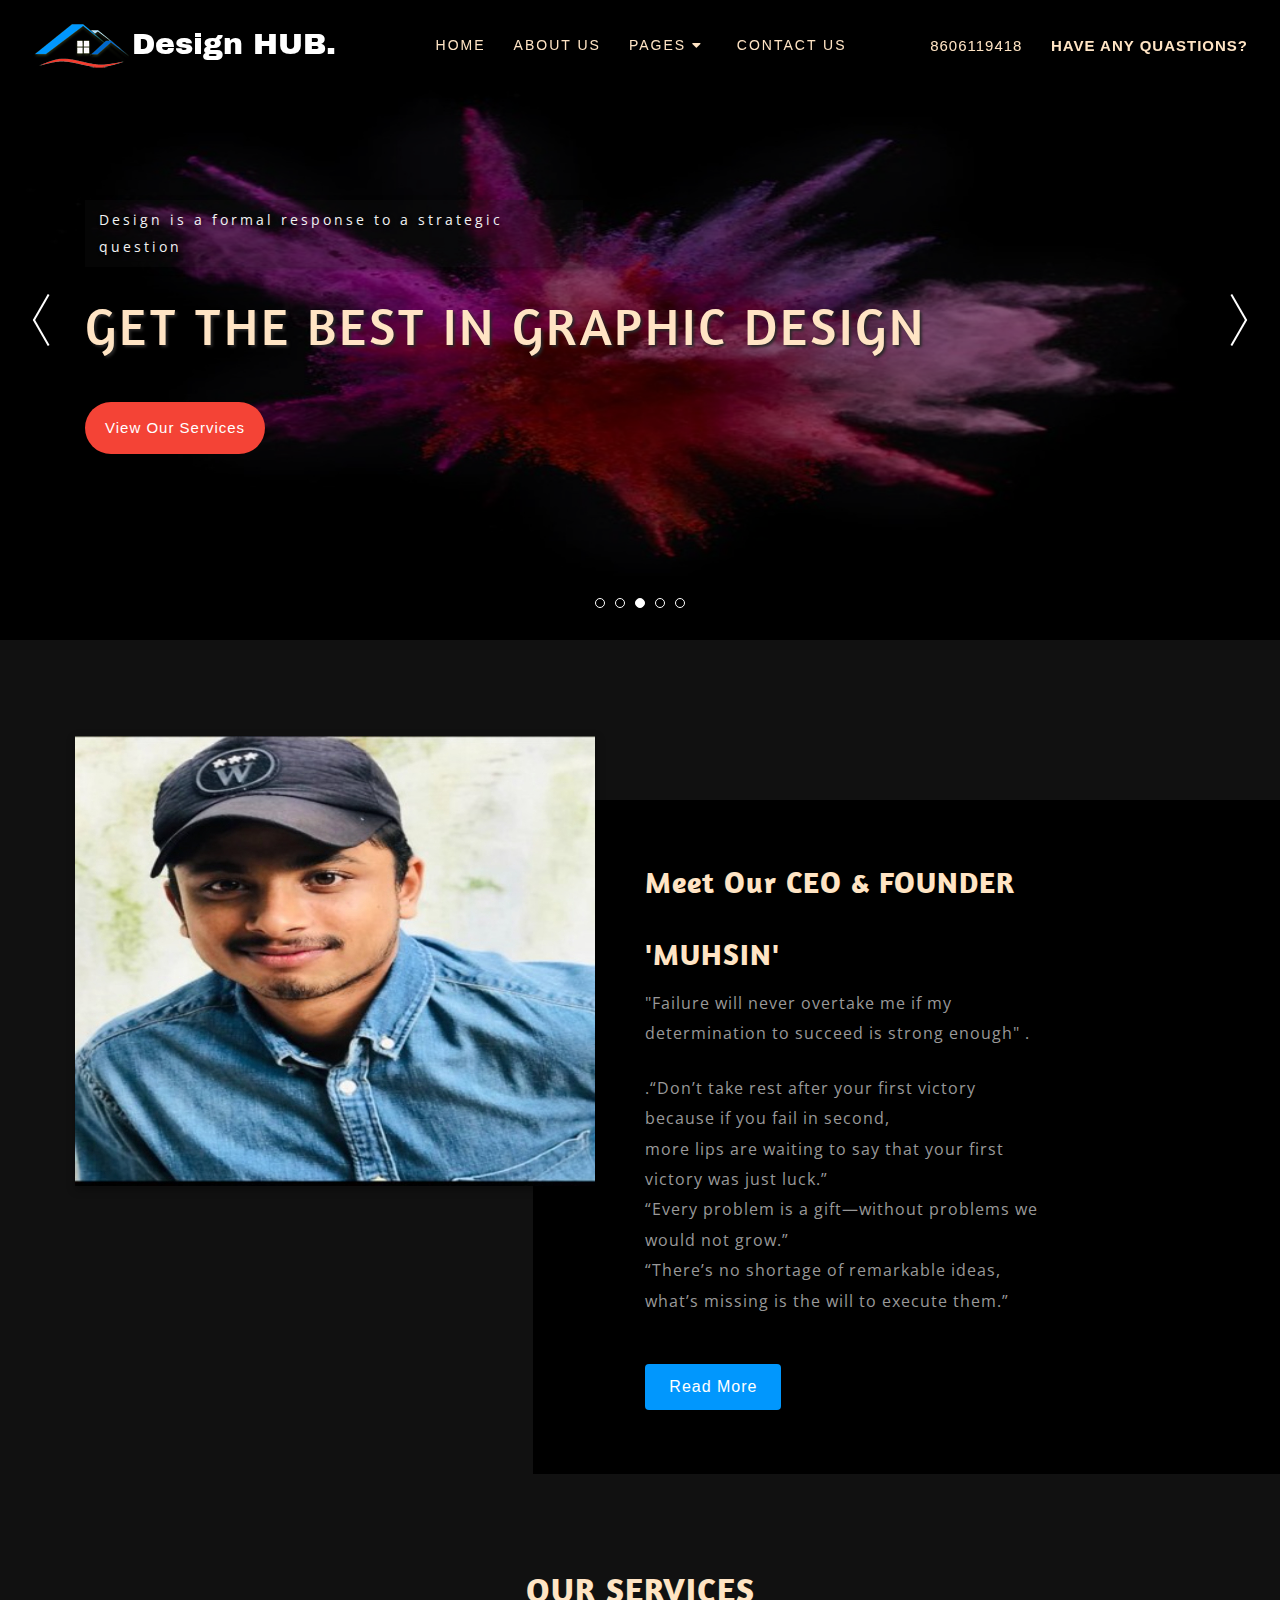
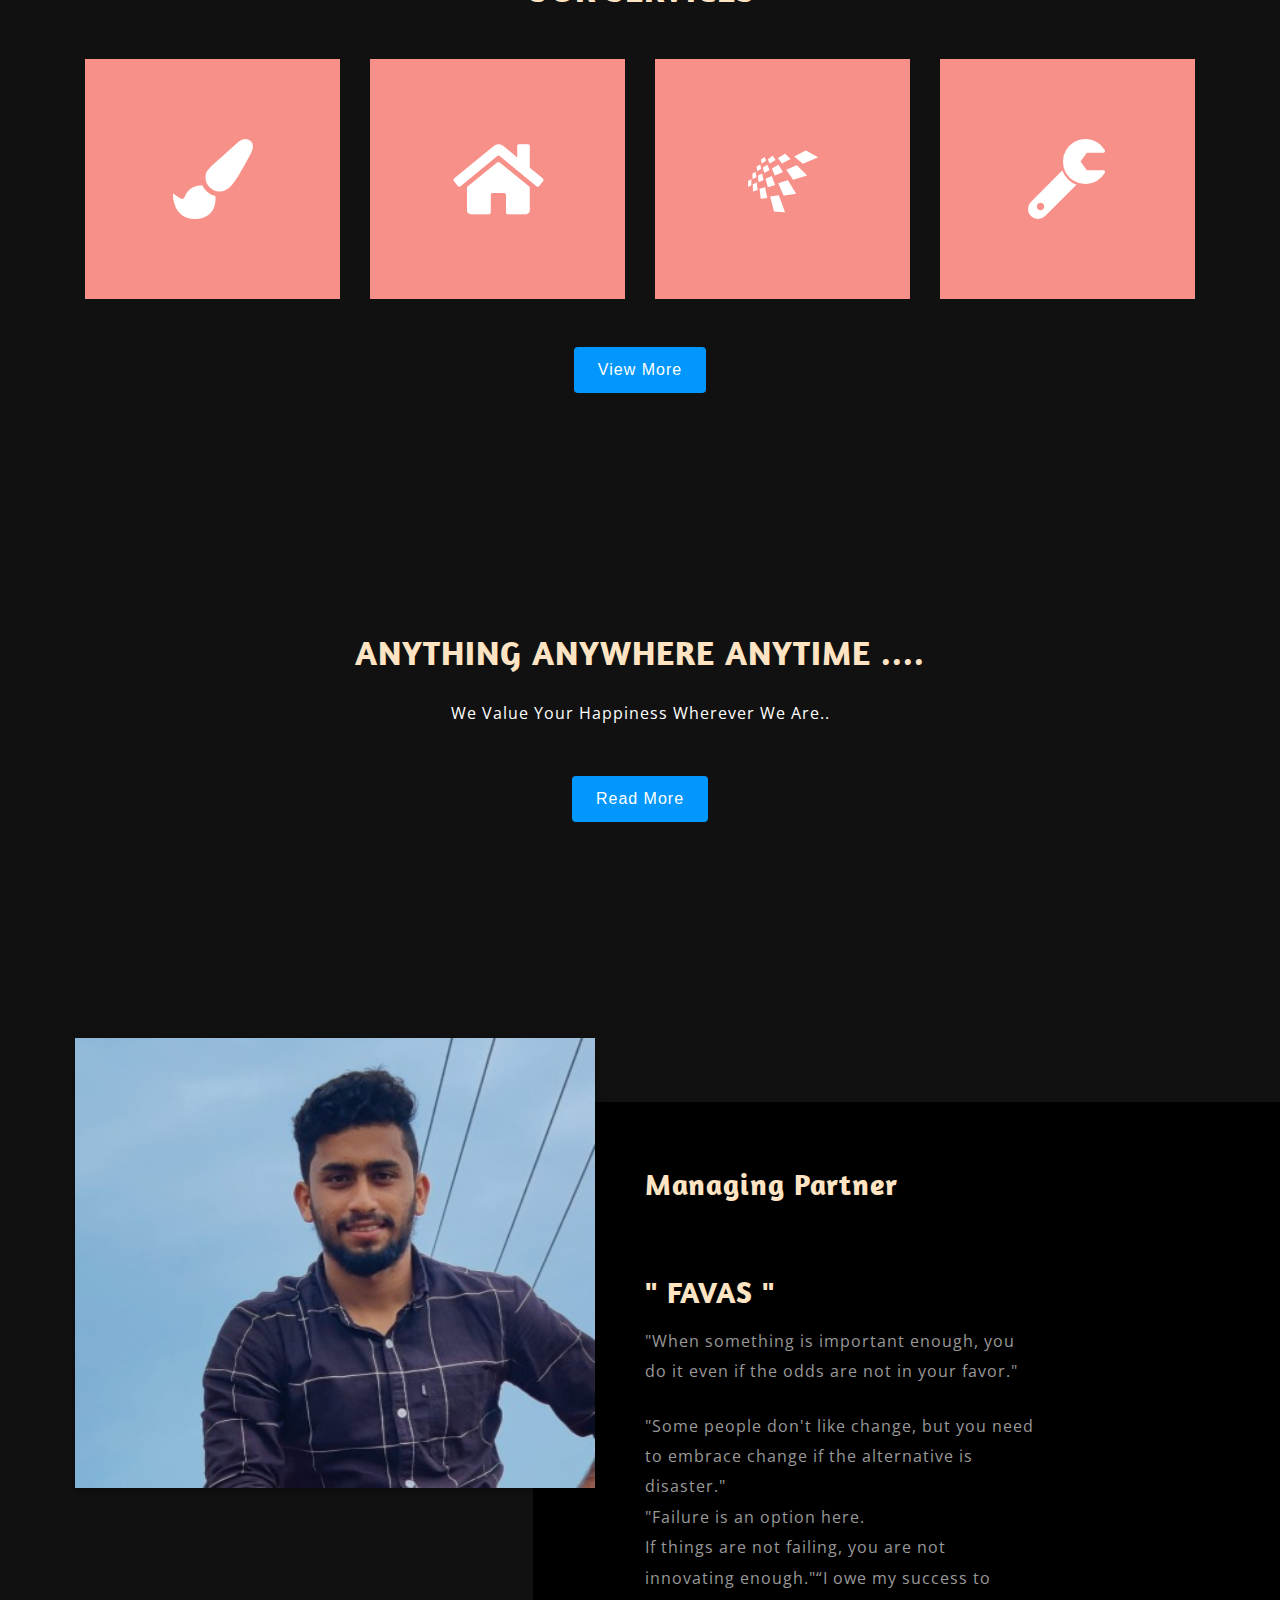
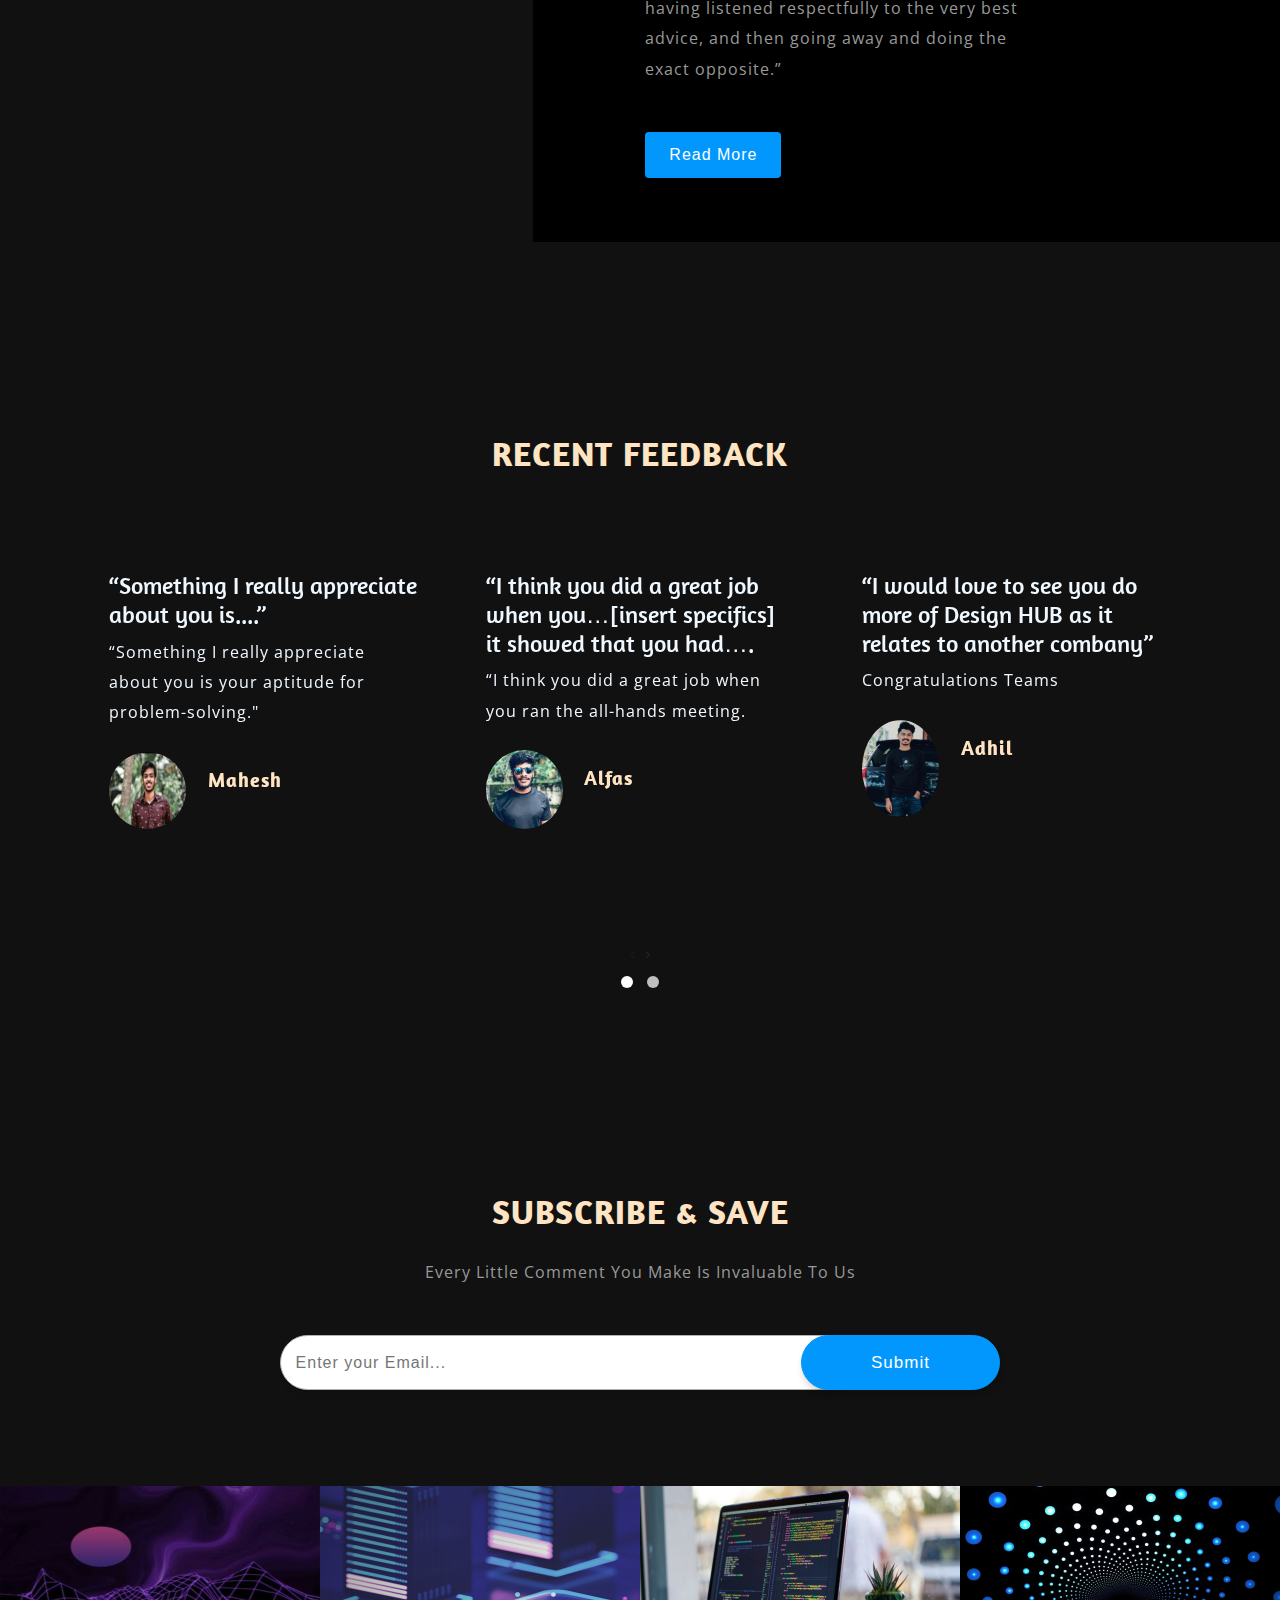
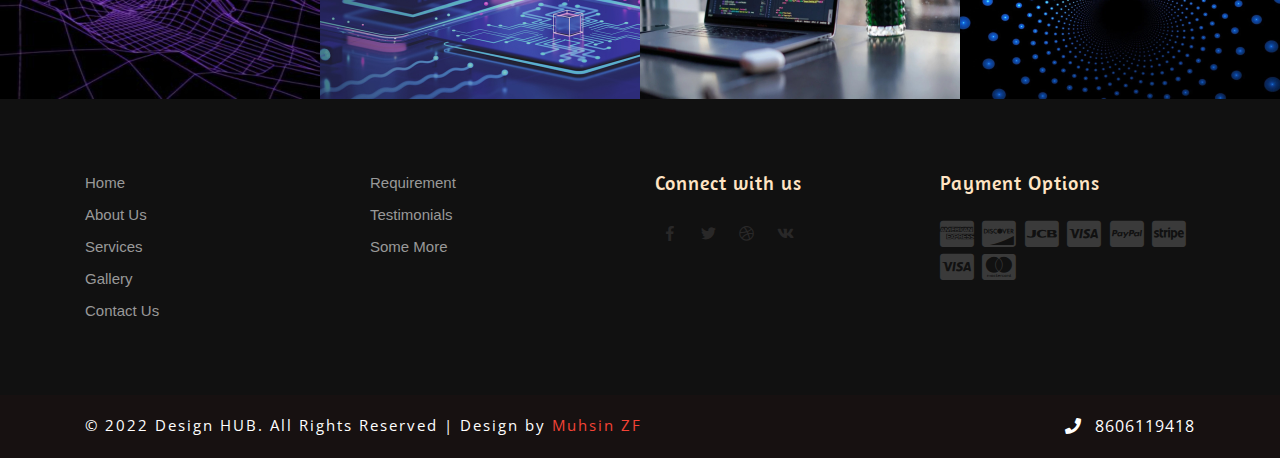
==== commit 9a2b0718: "final file" ====
--- a/index.html
+++ b/index.html
@@ -187,7 +187,7 @@
 				<div class="col-lg-5 text-info-sec p-0">
 					<img src="images/Muhsin.jpg" alt=" " class="img-fluid" />
 				</div>
-				<div class="col-lg-7 text-info-sec ">
+				<div class="col-lg-7 text-info-sec bg-light " style="background-color: black;">
 					<h5 class="what-title  my-3" style="color: bisque;" >Meet Our CEO & FOUNDER   <Br></Br> 'MUHSIN'</h5>
 					<p class="whats-text mb-4">"Failure will never overtake me if my determination to succeed is strong enough" .</p>
 					<p class="whats-text">.“Don’t take rest after your first victory because if you fail in second, <br> more lips are waiting to say that your first victory was just luck.” <br> “Every problem is a gift—without problems we would not grow.” <br>“There’s no shortage of remarkable ideas, what’s missing is the will to execute them.” </p>
@@ -267,7 +267,7 @@
 				<div class="col-lg-5 text-info-sec p-0">
 					<img src="images/favas.jpg" alt=" " class="img-fluid" />
 				</div>
-				<div class="col-lg-7 text-info-sec ">
+				<div class="col-lg-7 text-info-sec bg-light ">
 					<h5 class="what-title my-3" style="color: bisque;">Managing Partner <Br> </Br> <br>" FAVAS "</h5>
 					<p class="whats-text mb-4">"When something is important enough, you do it even if the odds are not in your favor."</p>
 					<p class="whats-text">"Some people don't like change, but you need to embrace change if the alternative is disaster."<br>
--- a/css/style.css
+++ b/css/style.css
@@ -496,9 +496,13 @@
 
 .text-info-sec img {
     position: absolute;
-    left: 42%;
+    left: 30%;
     z-index: 9;
     box-shadow: 1px 3px 8px 1px rgba(0, 0, 0, 0.29);
+}
+.img-fluid{
+    max-width: 100%;
+    height: auto;
 }
 
 /* //banner bottom */
@@ -1158,6 +1162,7 @@
     .control .icon-material-search {
         line-height: 2.9;
     }
+    
 
     .text-info-sec.bg-light {
         padding: 2em 2em 3em 7em;
